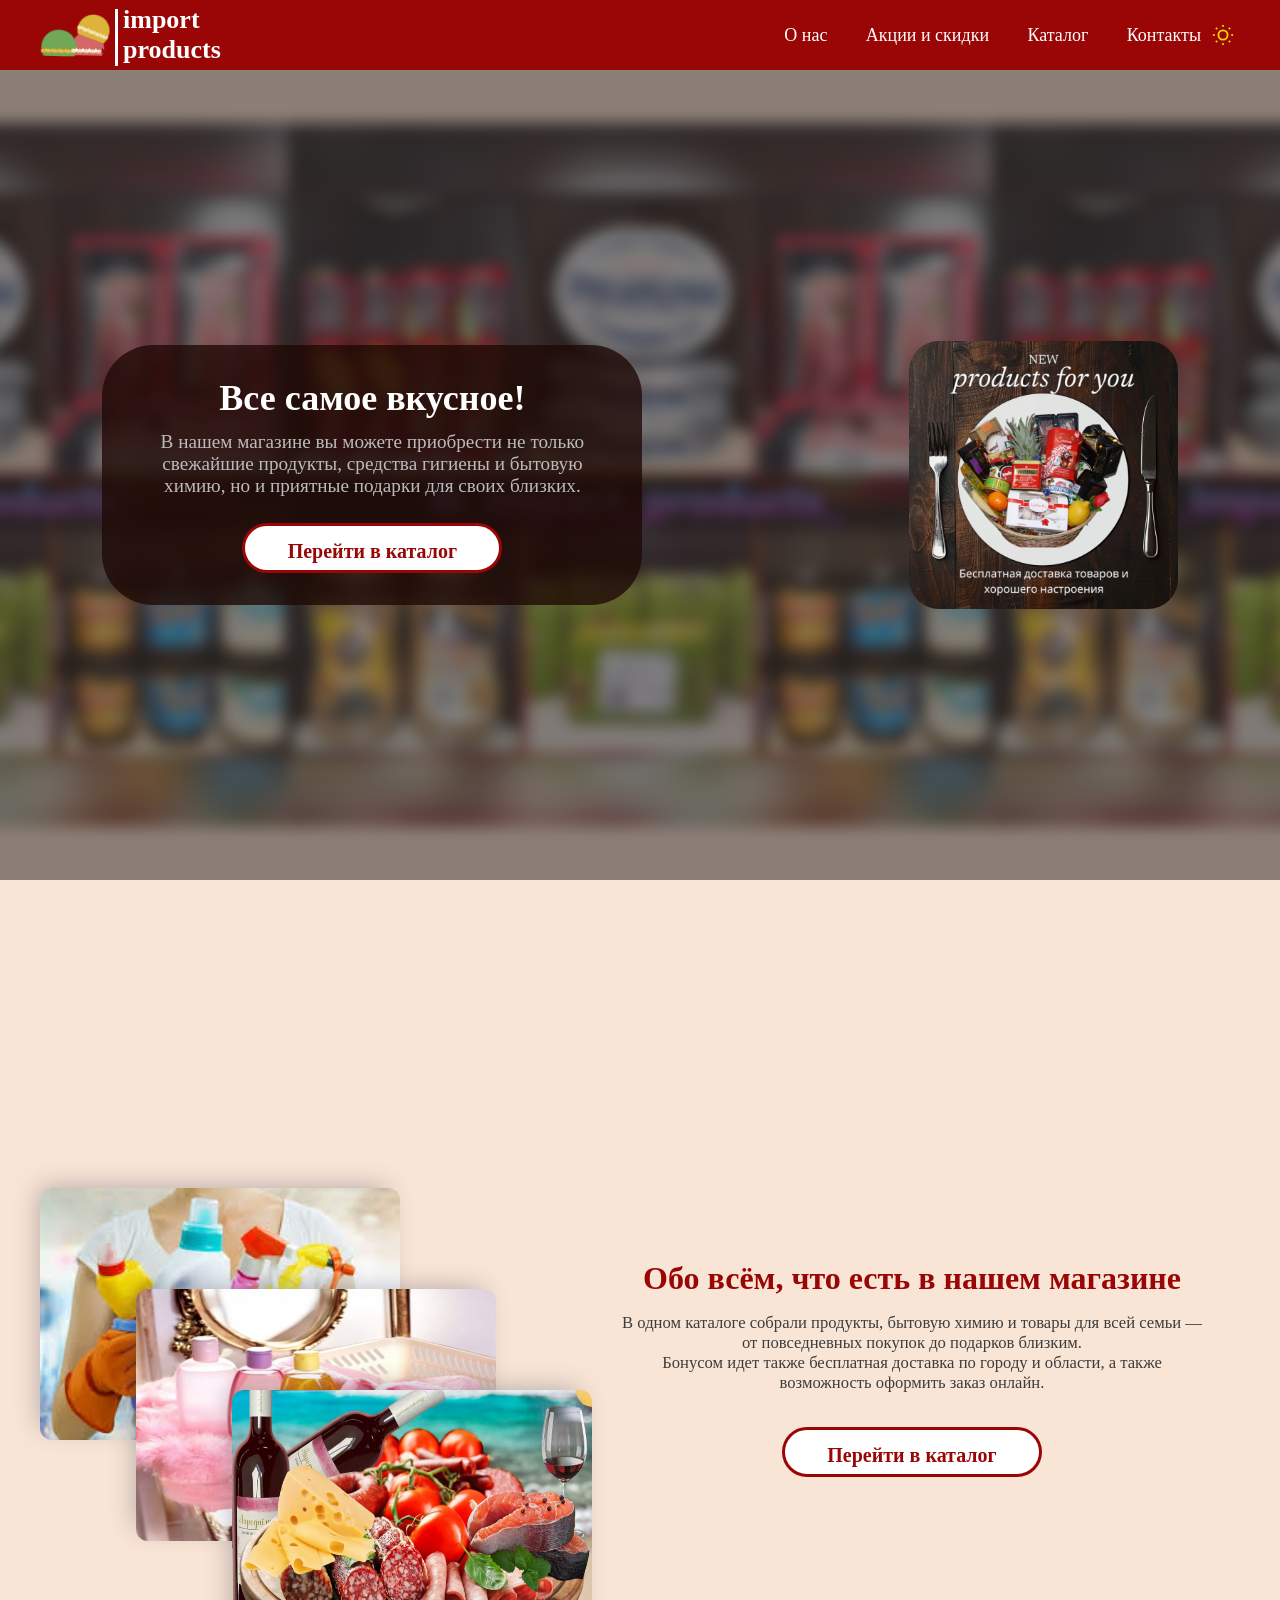
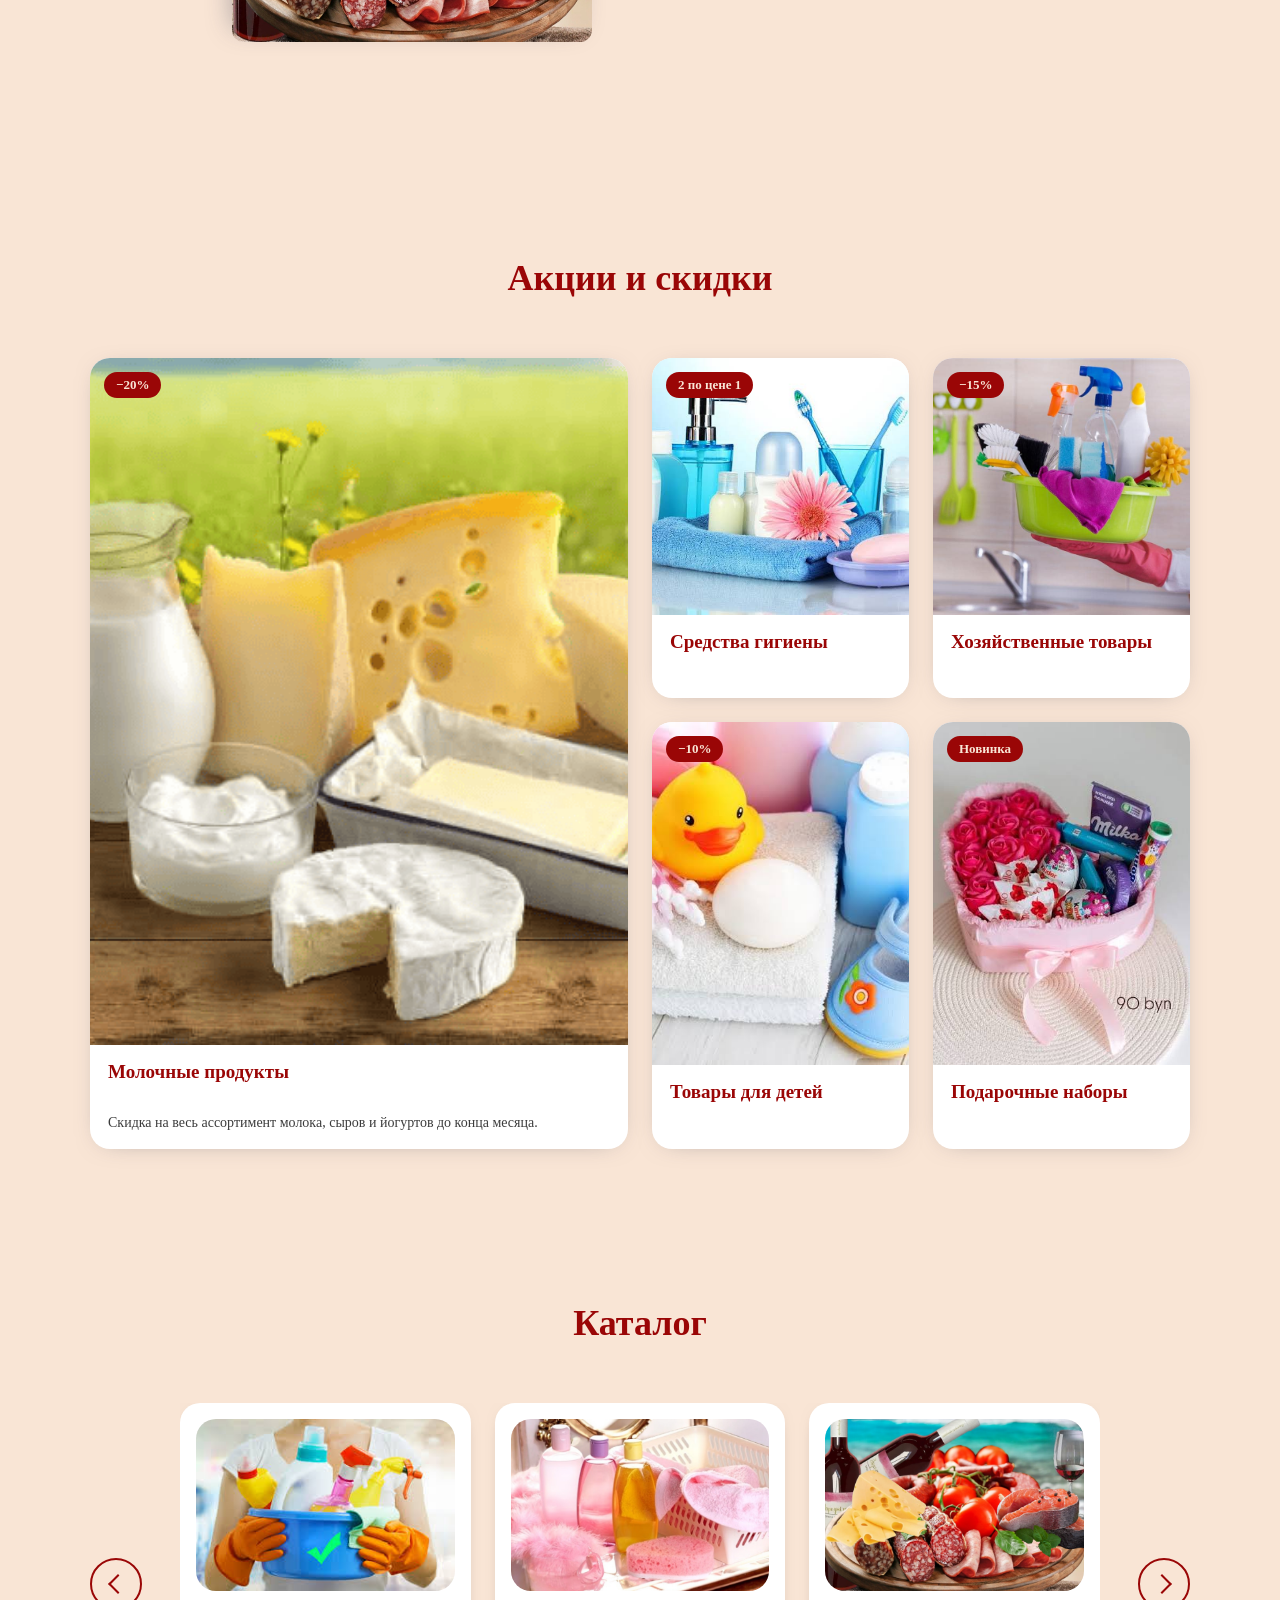
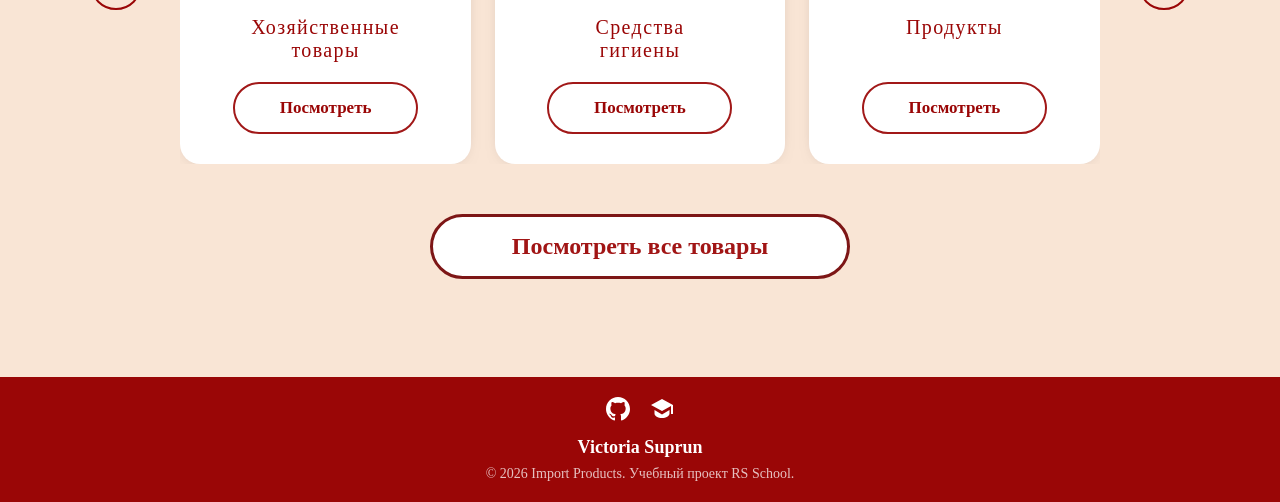
==== index.html @ 2f94b9f8 "feat: add footer section with responsive layout" ====
<!DOCTYPE html>
<html lang="ru">
<head>
    <meta charset="UTF-8">
    <meta name="viewport" content="width=device-width, initial-scale=1.0">
    <script>
        (function () {
            const savedTheme = localStorage.getItem('theme');
            if (savedTheme) {
                document.documentElement.setAttribute('data-theme', savedTheme);
            }
        })();
    </script>
    <link rel="icon" href="img/logo.png" type="image/png">
    <link rel="stylesheet" href="style.css">
    <title>Import_products</title>
</head>
<body>
    <header class="header">
        <a href="index.html" class="logo">
            <img src="img/logo.png" alt="Логотип Import Products" width="70">
            <div class="logo__line"></div>
            <h2>import <br> products</h2>
        </a>

        <div class="nav__container">
            <button class="burger" aria-label="Открыть меню" aria-expanded="false" aria-controls="nav">
                <span class="burger__line"></span>
                <span class="burger__line"></span>
                <span class="burger__line"></span>
            </button>

            <nav class="nav" id="nav">
                <ul>
                    <li><a href="#about">О нас</a></li>
                    <li><a href="#promo">Акции и скидки</a></li>
                    <li><a href="#friends">Каталог</a></li>
                    <li><a href="#contacts">Контакты</a></li>
                </ul>
            </nav>
            <button class="theme-toggle" id="theme-toggle" aria-label="Переключить тему">
                <svg class="theme-toggle__icon theme-toggle__icon--sun" width="22" height="22" viewBox="0 0 24 24" fill="none"
                    stroke="currentColor" stroke-width="2">
                    <circle cx="12" cy="12" r="5" />
                    <line x1="12" y1="1" x2="12" y2="3" />
                    <line x1="12" y1="21" x2="12" y2="23" />
                    <line x1="4.22" y1="4.22" x2="5.64" y2="5.64" />
                    <line x1="18.36" y1="18.36" x2="19.78" y2="19.78" />
                    <line x1="1" y1="12" x2="3" y2="12" />
                    <line x1="21" y1="12" x2="23" y2="12" />
                    <line x1="4.22" y1="19.78" x2="5.64" y2="18.36" />
                    <line x1="18.36" y1="5.64" x2="19.78" y2="4.22" />
                </svg>
                <svg class="theme-toggle__icon theme-toggle__icon--moon" width="22" height="22" viewBox="0 0 24 24" fill="none"
                    stroke="currentColor" stroke-width="2">
                    <path d="M21 12.79A9 9 0 1 1 11.21 3 7 7 0 0 0 21 12.79z" />
                </svg>
            </button>
        </div>
    </header>
    <main>
        <section class="hero">
            <div class="hero__media">
            </div>
            <div class="hero__overlay">
                <div class="hero__card">
                    <h1 class="hero__title">Все самое вкусное!</h1>
                    <p class="hero__text">
                        В нашем магазине вы можете приобрести не только свежайшие продукты,
                        средства гигиены и бытовую химию, но и приятные подарки для своих близких.
                    </p>
                    <a href="#friends" class="button hero__button button_border">Перейти в каталог</a>
                </div>
                <img class="hero__promo" src="img/plate.png" alt="Праздничный набор продуктов">
            </div>
        </section>
        <section class="about" id="about">
            <div class="about__gallery">
                <img class="about__img about__img--1" src="img/chemistry.jpeg" alt="Средства для уборки дома">
                <img class="about__img about__img--2" src="img/hygiene.jpg" alt="Средства гигиены">
                <img class="about__img about__img--3" src="img/products.jpg" alt="Продукты и напитки">
            </div>
            <div class="about__content">
                <h2 class="about__title">Обо всём, что есть в нашем магазине</h2>
                <p class="about__text">
                    В одном каталоге собрали продукты, бытовую химию и товары для всей семьи — <br>
                    от повседневных покупок до подарков близким. <br> Бонусом идет также бесплатная доставка по городу и области, а также <br> возможность оформить заказ онлайн.
                </p>
                <a href="#friends" class="button hero__button button_border">Перейти в каталог</a>
            </div>
        </section>
        <section class="promo" id="promo">
            <h2 class="promo__title">Акции и скидки</h2>

            <ul class="promo__grid">
                <li class="promo__card promo__card--large">
                    <span class="promo__badge">−20%</span>
                    <img class="promo__img promo__img--dairy" src="img/promo-dairy.png" alt="Скидка на молочные продукты">
                    <div class="promo__body">
                        <h3 class="promo__card-title">Молочные продукты</h3>
                        <p class="promo__card-text">Скидка на весь ассортимент молока, сыров и йогуртов до конца месяца.</p>
                    </div>
                </li>

                <li class="promo__card promo__card--medium">
                    <span class="promo__badge">2 по цене 1</span>
                    <img class="promo__img promo__img--hygiene" src="img/promo-hygiene.png" alt="Акция на средства гигиены">
                    <div class="promo__body">
                        <h3 class="promo__card-title">Средства гигиены</h3>
                    </div>
                </li>

                <li class="promo__card promo__card--medium">
                    <span class="promo__badge">−15%</span>
                    <img class="promo__img promo__img--household" src="img/promo-household.jpg" alt="Скидка на хозтовары">
                    <div class="promo__body">
                        <h3 class="promo__card-title">Хозяйственные товары</h3>
                    </div>
                </li>

                <li class="promo__card promo__card--small">
                    <span class="promo__badge">−10%</span>
                    <img class="promo__img promo__img--kids" src="img/promo-kids.png" alt="Скидка на детские товары">
                    <div class="promo__body">
                        <h3 class="promo__card-title">Товары для детей</h3>
                    </div>
                </li>

                <li class="promo__card promo__card--small">
                    <span class="promo__badge">Новинка</span>
                    <img class="promo__img promo__img--gifts" src="img/promo-gifts.png" alt="Подарочные наборы">
                    <div class="promo__body">
                        <h3 class="promo__card-title">Подарочные наборы</h3>
                    </div>
                </li>
            </ul>
        </section>
        <section class="catalog" id="friends">
            <h2 class="catalog__title">Каталог</h2>
            <div class="catalog__container">
                <button class="catalog__arrow catalog__arrow--left" aria-label="Предыдущая категория"></button>
                <div class="catalog__viewport">
                    <ul class="catalog__track">
                        <li class="catalog__card">
                            <a href="./catalog/catalog.html?category=household" class="catalog__card-link">
                                <img class="catalog__card-img" src="img/chemistry.jpeg" alt="Хозяйственные товары" width="240" height="160">
                                <h3 class="catalog__card-title">Хозяйственные <br> товары</h3>
                                <span class="button catalog__card-btn">Посмотреть</span>
                            </a>
                        </li>
                        <li class="catalog__card">
                            <a href="./catalog/catalog.html?category=hygiene" class="catalog__card-link">
                                <img class="catalog__card-img" src="img/hygiene.jpg" alt="Средства гигиены" width="240" height="160">
                                <h3 class="catalog__card-title">Средства <br> гигиены</h3>
                                <span class="button catalog__card-btn">Посмотреть</span>
                            </a>
                        </li>
                        <li class="catalog__card">
                            <a href="./catalog/catalog.html?category=products" class="catalog__card-link">
                                <img class="catalog__card-img" src="img/products.jpg" alt="Продукты" width="240" height="160">
                                <h3 class="catalog__card-title">Продукты</h3>
                                <span class="button catalog__card-btn">Посмотреть</span>
                            </a>
                        </li>
                    </ul>
                </div>
                <button class="catalog__arrow catalog__arrow--right" aria-label="Следующая категория"></button>
            </div>

            <a href="./catalog/catalog.html" class="button catalog__more-btn">Посмотреть все товары</a>
        </section>
    </main>
    <footer class="footer" id="contacts">
        <div class="footer__social">
            <a href="https://github.com/VIKTORIYA-S" class="footer__icon-link" aria-label="GitHub" target="_blank"
                rel="noopener noreferrer">
                <svg width="24" height="24" viewBox="0 0 24 24" fill="currentColor">
                    <path
                        d="M12 0C5.37 0 0 5.37 0 12c0 5.31 3.435 9.795 8.205 11.385.6.105.825-.255.825-.57 0-.285-.015-1.23-.015-2.235-3.015.555-3.795-.735-4.035-1.41-.135-.345-.72-1.41-1.23-1.695-.42-.225-1.02-.78-.015-.795.945-.015 1.62.87 1.845 1.23 1.08 1.815 2.805 1.305 3.495.99.105-.78.42-1.305.765-1.605-2.67-.3-5.46-1.335-5.46-5.925 0-1.305.465-2.385 1.23-3.225-.12-.3-.54-1.53.12-3.18 0 0 1.005-.315 3.3 1.23.96-.27 1.98-.405 3-.405s2.04.135 3 .405c2.295-1.56 3.3-1.23 3.3-1.23.66 1.65.24 2.88.12 3.18.765.84 1.23 1.905 1.23 3.225 0 4.605-2.805 5.625-5.475 5.925.435.375.81 1.095.81 2.22 0 1.605-.015 2.895-.015 3.3 0 .315.225.69.825.57C20.565 21.795 24 17.295 24 12c0-6.63-5.37-12-12-12z" />
                </svg>
            </a>

            <a href="https://rs.school/" class="footer__icon-link" aria-label="RS School" target="_blank"
                rel="noopener noreferrer">
                <svg width="24" height="24" viewBox="0 0 24 24" fill="currentColor">
                    <path
                        d="M12 2L1 8l11 6 9-4.91V17h2V8L12 2zm0 15.5L4.5 13v3.5c0 2.5 3.36 4.5 7.5 4.5s7.5-2 7.5-4.5V13L12 17.5z" />
                </svg>
            </a>
        </div>

        <p class="footer__author">Victoria Suprun</p>

        <p class="footer__copy">© 2026 Import Products. Учебный проект RS School.</p>
    </footer>
    <script src="main.js"></script>
</body>
</html>
---- style.css ----
:root {
    
    --color-bg: #f9e5d5;
    --color-bg-secondary: #dfdede9d;
    --color-text: #292929;
    --color-text-muted: #3c3c3c;
    --color-accent: #9a0606;
    --color-card-bg: #ffffff;
    --color-white: #ffffff;
    --color-hover: #df3434;

    --color-header-bg: #9a0606;
    --color-on-header: #ffffff;
    --color-on-header-hover: #f4b906;
}

[data-theme="dark"] {
    --color-bg: #1a1a1a;
    --color-bg-secondary: #242424;
    --color-text: #e8e8e8;
    --color-text-muted: #bbbbbb;
    --color-accent: #e05c5c;
    --color-header-bg: rgba(15, 5, 3, 0.98);
    --color-card-bg: #2a2a2a;
    --color-white: #2a2a2a;
    --color-on-dark: #ffffff;
}

body {
    background-color: var(--color-bg);
    color: var(--color-text);
    transition: background-color 0.3s ease, color 0.3s ease;
}

html,
body {
    overflow-x: hidden;
}

* {
    box-sizing: border-box;
}

body {
    margin: 0 auto;
    font-family: 'Georgia', 'Times New Roman', serif;
}

html {
    scroll-behavior: smooth;
}

a {
    text-decoration: none;
}

/* HEADER */
.header {
    top: 0;
    left: 0;
    width: 100%;
    display: flex;
    justify-content: space-between;
    align-items: center;
    background-color:var(--color-header-bg);
    padding: 0 clamp(16px, 4vw, 40px);
    position: fixed;
    z-index: 10;
}

.logo {
    display: flex;
    flex-direction: row;
    flex-wrap: nowrap;
    flex-shrink: 0;
    gap: 5px;
    align-items: center;
    text-decoration: none;
    color: inherit;
}

.logo__line {
    width: 3px;
    height: 57px;
    margin: 0;
    margin-top: 4px;
    background-color: var(--color-on-header);
    flex-shrink: 0;
}

.logo h2 {
    font-size: 26px;
    color: var(--color-on-header);
    margin: 0;
}

.nav__container {
    display: flex;
    align-items: center;
}

.nav {
    margin-right: 5px;
}

.nav ul {
    list-style-type: none;
    display: flex;
    align-items: center;
    gap: clamp(16px, 3vw, 50px);
    margin: 0;
    padding: 0;
}

li a {
    font-size: 18px;
    color: var(--color-on-header);
    white-space: nowrap;
}

li a:hover {
    color: var(--color-on-header-hover);
    transition: 1s;
}

.theme-toggle {
    background: none;
    border: none;
    color: #f5d903;
    cursor: pointer;
    padding: 6px;
    display: flex;
    align-items: center;
    justify-content: center;
}

.theme-toggle__icon--moon {
    display: none;
}

[data-theme="dark"] .theme-toggle__icon--sun {
    display: none;
}

[data-theme="dark"] .theme-toggle__icon--moon {
    display: block;
}

/* BUTTON */
.button {
    display: inline-block;
    border-radius: 50px;
    margin-top: 10px;
    background-color: var(--color-white);
    color: var(--color-accent);
    font-size: 20px;
    padding: 5px;
    text-align: center;
    font-weight: 800;
    outline: none;
}

.hero__button {
    width: 260px;
    height: 50px;
    line-height: 40px;
}

.button_border {
    border: 3px solid var(--color-accent);
}

.button:hover {
    color: #ffffffcb;
    background-color: var(--color-accent);
    border: 3px solid var(--color-bg);
    transition: 1s;
    cursor: pointer;
}

/* BURGER */
.burger {
    display: none;
    flex-direction: column;
    justify-content: space-between;
    width: 28px;
    height: 20px;
    background: none;
    border: none;
    padding: 0;
    cursor: pointer;
    z-index: 20;
    margin-right: 10px;
}

.burger__line {
    display: block;
    width: 100%;
    height: 2px;
    background-color: var(--color-on-header);
    border-radius: 2px;
    transition: transform 0.3s ease, opacity 0.3s ease;
}

.burger[aria-expanded="true"] .burger__line:nth-child(1) {
    transform: translateY(9px) rotate(45deg);
}

.burger[aria-expanded="true"] .burger__line:nth-child(2) {
    opacity: 0;
}

.burger[aria-expanded="true"] .burger__line:nth-child(3) {
    transform: translateY(-9px) rotate(-45deg);
}

@media (max-width: 700px) {
    .burger {
        display: flex;
    }

    .nav {
        position: fixed;
        inset: 0 0 0 auto;
        width: min(75%, 320px);
        height: 100vh;
        background-color: rgba(30, 8, 4, 0.97);
        transform: translateX(100%);
        transition: transform 0.3s ease;
        z-index: 15;
    }

    .nav.nav--open {
        transform: translateX(0);
    }

    .nav ul {
        flex-direction: column;
        align-items: center;
        gap: 28px;
        padding: 100px 32px 0;
        margin: 0;
    }

    li a {
        font-size: 20px;
    }
}

/* HERO */
.hero {
    position: relative;
    width: 100%;
    height: 90vh;
    aspect-ratio: 16 / 6;
    min-height: 320px;
    overflow: hidden;
    padding: 0 clamp(16px, 4vw, 60px);
    margin-top: 70px;
}

.hero__media {
    position: absolute;
    inset: 0;
    background-image: url('img/background.jpg');
    background-repeat: repeat-x;
    background-position: center;
    filter: blur(7px);
    transform: scale(1.1);
}

.hero__media::after {
    content: '';
    position: absolute;
    inset: 0;
    background: rgba(52, 44, 43, 0.55);
}

.hero__overlay {
    position: relative;
    z-index: 1;
    height: 100%;
    display: flex;
    align-items: center;
    justify-content: space-between;
    gap: clamp(16px, 4vw, 64px);
    padding: clamp(16px, 4vw, 64px);
}

.hero__card {
    max-width: 540px;
    background-color: rgba(30, 8, 4, 0.78);
    border-radius: clamp(20px, 4vw, 60px);
    padding: clamp(16px, 3vw, 32px);
    text-align: center;
}

.hero__title {
    font-size: clamp(22px, 3vw, 36px);
    color: var(--color-on-header);
    margin: 0 0 12px;
}

.hero__text {
    font-size: clamp(14px, 1.5vw, 20px);
    color: #bbb;
    margin: 0 0 16px;
}

.hero__promo {
    display: none;
    max-width: 25%;
    height: auto;
    border-radius: 30px;
}

@media (min-width: 900px) {
    .hero__promo {
        display: block;
    }
}

@media (max-width: 600px) {
    .hero__overlay {
        justify-content: center;
    }

    .hero__card {
        max-width: 90%;
    }
}

/* ABOUT */
.about {
    min-height: 100vh;
}

.about {
    display: flex;
    flex-wrap: wrap;
    align-items: center;
    gap: clamp(24px, 5vw, 64px);
    padding: clamp(32px, 6vw, 96px) clamp(16px, 4vw, 40px);
    background-color: var(--color-bg);
    padding-bottom: 0;
}

.about__gallery {
    position: relative;
    flex: 1 1 320px;
    aspect-ratio: 4 / 3;
    max-width: 480px;
}

.about__img {
    position: absolute;
    width: 55%;
    height: 50%;
    border-radius: 12px;
    box-shadow: -7px -7px 26px -7px rgba(66, 68, 90, 0.4);
}

.about__img--1 {
    top: 0;
    left: 0;
    z-index: 1;
}

.about__img--2 {
    top: 28%;
    left: 20%;
    z-index: 2;
}

.about__img--3 {
    top: 56%;
    left: 40%;
    z-index: 3;
}

.about__content {
    flex: 1 1 320px;
    text-align: center;
}

.about__title {
    color: var(--color-accent);
    font-size: clamp(22px, 2.5vw, 32px);
    margin: 0 0 16px;
}

.about__text {
    font-size: clamp(14px, 1.3vw, 18px);
    color: var(--color-text-muted);
    margin: 0 0 24px;
}

@media (min-width: 736px) {
    .about__img {
        width: 75%;
        height: 70%;
    }
}

/* PROMO */
.promo {
    padding: clamp(32px, 6vw, 83px) clamp(16px, 4vw, 40px);
    text-align: center;
}

.promo__title {
    color: var(--color-accent);
    font-size: clamp(24px, 3vw, 36px);
    margin: 0 0 clamp(32px, 5vw, 59px);
}

.promo__grid {
    display: grid;
    grid-template-columns: repeat(4, 1fr);
    grid-template-rows: repeat(2, minmax(160px, auto));
    gap: clamp(12px, 2vw, 24px);
    list-style: none;
    margin: 0 auto;
    padding: 0;
    max-width: 1100px;
    text-align: left;

    grid-template-areas:
        "large  large  medium1 medium2"
        "large  large  small1  small2";
}

.promo__card--large {
    grid-area: large;
}

.promo__card--medium:nth-of-type(2) {
    grid-area: medium1;
}

.promo__card--medium:nth-of-type(3) {
    grid-area: medium2;
}

.promo__card--small:nth-of-type(4) {
    grid-area: small1;
}

.promo__card--small:nth-of-type(5) {
    grid-area: small2;
}

.promo__card {
    position: relative;
    display: flex;
    flex-direction: column;
    background-color: var(--color-card-bg);
    border-radius: 20px;
    box-shadow: 0 3px 26px -14px rgba(66, 68, 90, 0.6);
    overflow: hidden;
}

.promo__badge {
    position: absolute;
    top: 14px;
    left: 14px;
    z-index: 1;
    background-color: var(--color-accent);
    color: var(--color-bg);
    font-size: 13px;
    font-weight: 700;
    padding: 5px 12px;
    border-radius: 50px;
}

.promo__img {
    width: 100%;
    height: 100%;
    object-fit: cover;
    flex: 1;
    min-height: 0;
}

.promo__body {
    padding: 16px 18px;
}

.promo__card-title {
    font-size: clamp(15px, 1.6vw, 19px);
    color: var(--color-accent);
    line-height: 1.2;
    min-height: 2.4em;
    margin: 0 0 6px;
}

.promo__card-text {
    font-size: clamp(13px, 1.3vw, 14px);
    color: var(--color-text-muted);
    line-height: 1.4;
    margin: 0;
}

@media (max-width: 900px) {
    .promo__grid {
        grid-template-columns: repeat(2, 1fr);
        grid-template-rows: auto repeat(2, minmax(140px, auto));
        grid-template-areas:
            "large  large"
            "medium1 medium2"
            "small1  small2";
    }

    .promo__card--large .promo__img {
        aspect-ratio: 16 / 7;
    }
}

@media (max-width: 560px) {
    .promo__grid {
        grid-template-columns: 1fr;
        grid-template-areas:
            "large"
            "medium1"
            "medium2"
            "small1"
            "small2";
    }

    .promo__card .promo__img {
        aspect-ratio: 4 / 3;
    }
}

/* CATALOG */
.catalog {
    padding: clamp(32px, 6vw, 83px) clamp(16px, 4vw, 40px) clamp(48px, 8vw, 98px);
    text-align: center;
}

.catalog__title {
    color: var(--color-accent);
    font-size: clamp(24px, 3vw, 36px);
    margin: 0 0 clamp(32px, 5vw, 59px);
}

.catalog__container {
    display: flex;
    align-items: center;
    justify-content: center;
    gap: clamp(16px, 3vw, 53px);
    margin: 0 auto 40px;
    max-width: 1100px;
}

.catalog__card-link {
    display: flex;
    flex-direction: column;
    flex: 1;
    text-align: center;
    color: inherit;
}

.catalog__viewport {
    overflow: hidden;
    flex: 1;
}

.catalog__viewport::-webkit-scrollbar {
    display: none;
}

.catalog__track {
    display: flex;
    flex-wrap: nowrap;
    align-items: stretch;
    gap: 24px;
    list-style: none;
    margin: 0;
    padding: 0;
    transition: transform 0.4s ease;
}

.catalog__card {
    flex: 0 0 calc((100% - 2 * 24px) / 3);
    display: flex;
    flex-direction: column;
    background-color: var(--color-card-bg);
    border-radius: 20px;
    padding: 16px 16px 30px;
    box-shadow: 0 3px 20px -14px rgba(0, 0, 0, 0.6);
    padding-bottom: 30px;
    transition: box-shadow 0.5s;
}

@media (max-width: 900px) {
    .catalog__card {
        flex: 0 0 calc((100% - 24px) / 2);
        align-items: center;
    }
}

@media (max-width: 600px) {
    .catalog__card {
        flex: 0 0 100%;
    }

    .catalog__container {
        gap: 8px;
    }

    .catalog__arrow {
        width: 40px;
        height: 40px;
        flex-shrink: 0;
    }
}

.catalog__card:hover {
    cursor: pointer;
    box-shadow: 0px 3px 26px -11px rgb(66, 68, 90);
}

.catalog__card-img {
    width: 100%;
    height: auto;
    aspect-ratio: 3 / 2;
    object-fit: cover;
    border-radius: 20px;
}

.catalog__card-title {
    font-size: clamp(16px, 2vw, 20px);
    font-weight: 400;
    letter-spacing: 1.4px;
    margin: 25px 0 20px;
    color: var(--color-accent);
    flex: 1;
}

.catalog__card-btn {
    display: inline-block;
    width: 185px;
    max-width: 100%;
    padding: 14px 5px;
    border-radius: 100px;
    border: 2px solid #a11818;
    font-size: 17px;
    margin: 0 auto;
}

.catalog__card-link:hover .catalog__card-btn {
    background-color: #a11515;
    color: var(--color-bg);
}

.catalog__arrow {
    flex-shrink: 0;
    width: 52px;
    height: 52px;
    border-radius: 100px;
    border: 2px solid var(--color-accent);
    background: none;
    cursor: pointer;
    position: relative;
}

.catalog__arrow:hover {
    background-color: rgba(163, 21, 21, 0.877);
    transition: 0.5s;
}

.catalog__arrow--left::before {
    content: '';
    position: absolute;
    top: 50%;
    left: 55%;
    width: 12px;
    height: 12px;
    border-left: 2px solid var(--color-accent);
    border-bottom: 2px solid var(--color-accent);
    transform: translate(-50%, -50%) rotate(45deg);
}

.catalog__arrow--right::before {
    content: '';
    position: absolute;
    top: 50%;
    left: 45%;
    width: 12px;
    height: 12px;
    border-right: 2px solid var(--color-accent);
    border-top: 2px solid var(--color-accent);
    transform: translate(-50%, -50%) rotate(45deg);
}

.catalog__arrow--left:hover::before,
.catalog__arrow--right:hover::before {
    border-color: var(--color-white);
}


.catalog__more-btn {
    display: inline-block;
    width: min(420px, 100%);
    padding: 16px 20px;
    border-radius: 100px;
    background-color: var(--color-white);
    color: #a11515;
    border: 3px solid rgb(125, 22, 22);
    font-size: clamp(16px, 2vw, 24px);
    font-weight: 800;
}

/* FOOTER */
.footer {
    background-color: var(--color-header-bg);
    color: var(--color-on-header);
    padding: 20px;
    text-align: center;
}

.footer__social {
    display: flex;
    justify-content: center;
    gap: 20px;
    margin-bottom: 16px;
}

.footer__icon-link {
    color: var(--color-on-header);
    display: flex;
    align-items: center;
    justify-content: center;
    transition: color 0.3s;
}

.footer__icon-link:hover {
    color: var(--color-on-header-hover);
}

.footer__author {
    font-size: clamp(15px, 1.6vw, 18px);
    font-weight: 700;
    margin: 0 0 8px;
}

.footer__copy {
    font-size: clamp(12px, 1.3vw, 14px);
    color: var(--color-on-header);
    opacity: 0.75;
    margin: 0;
}
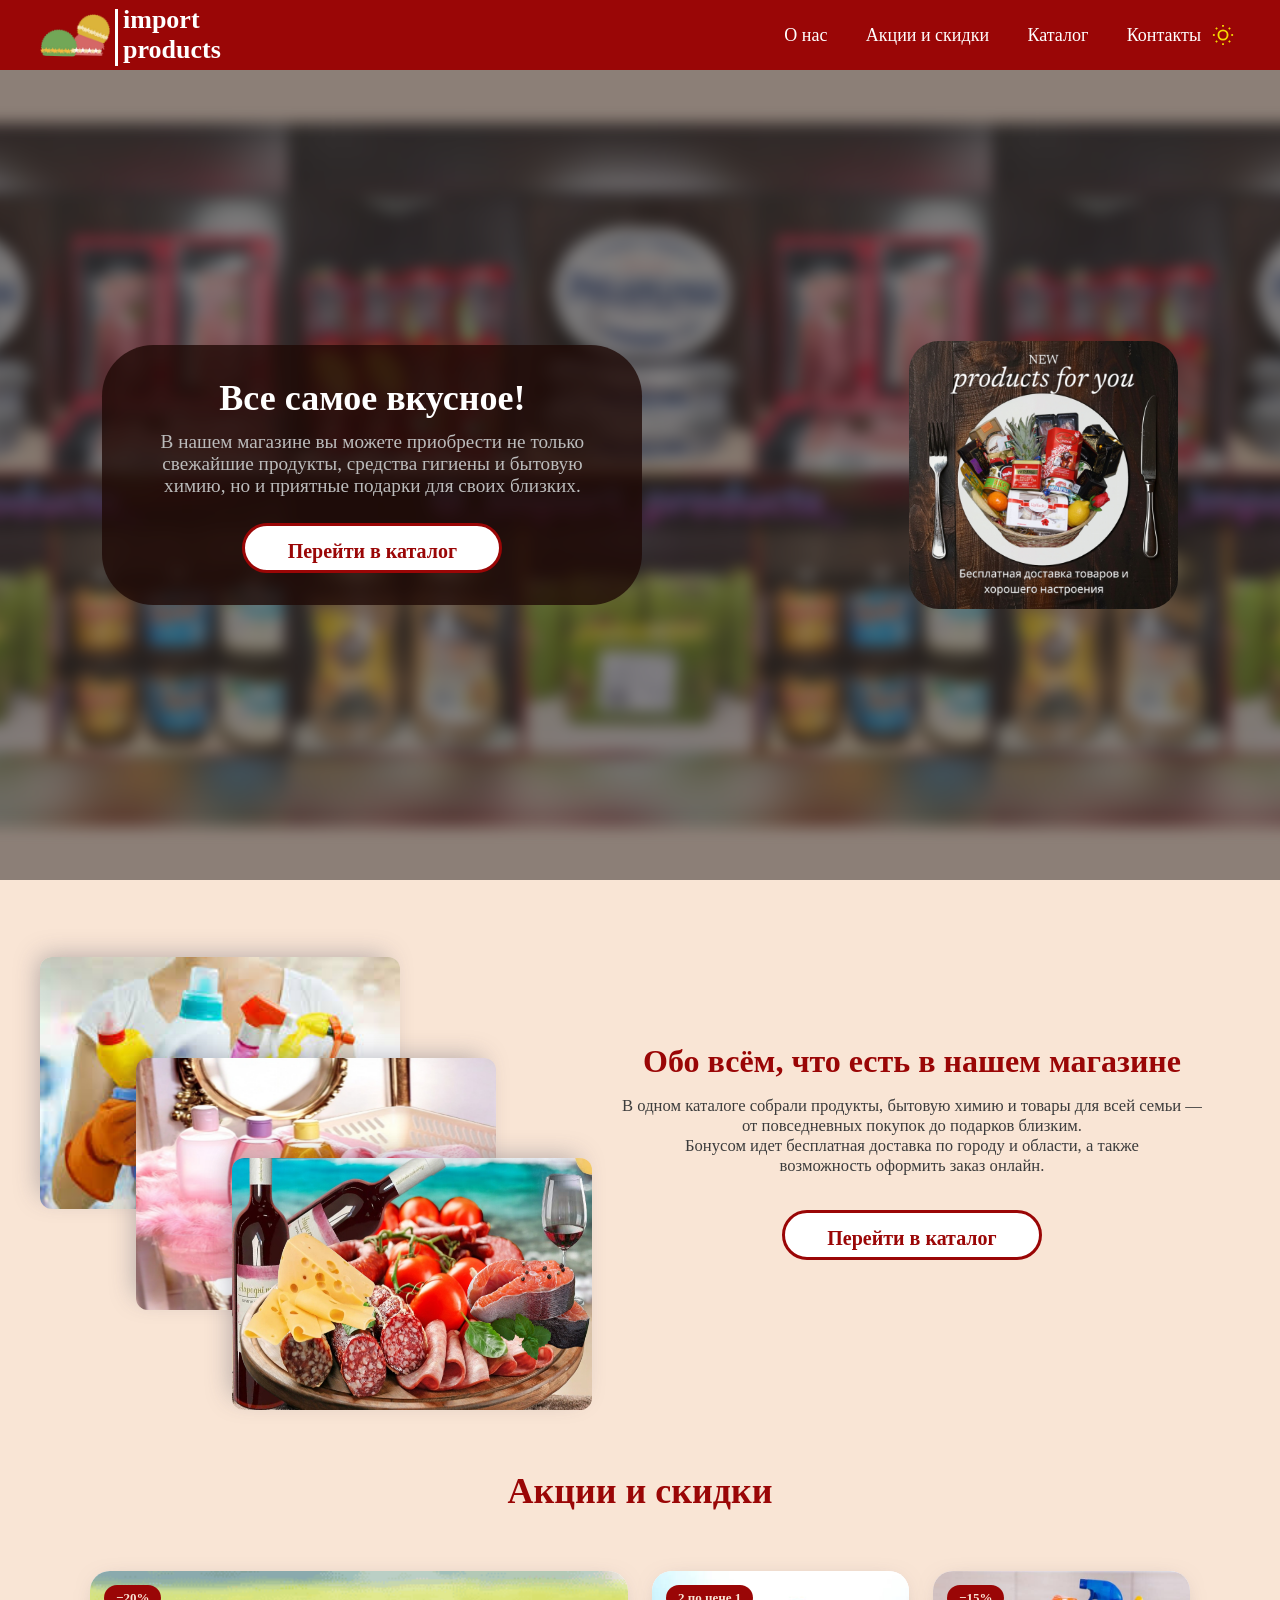
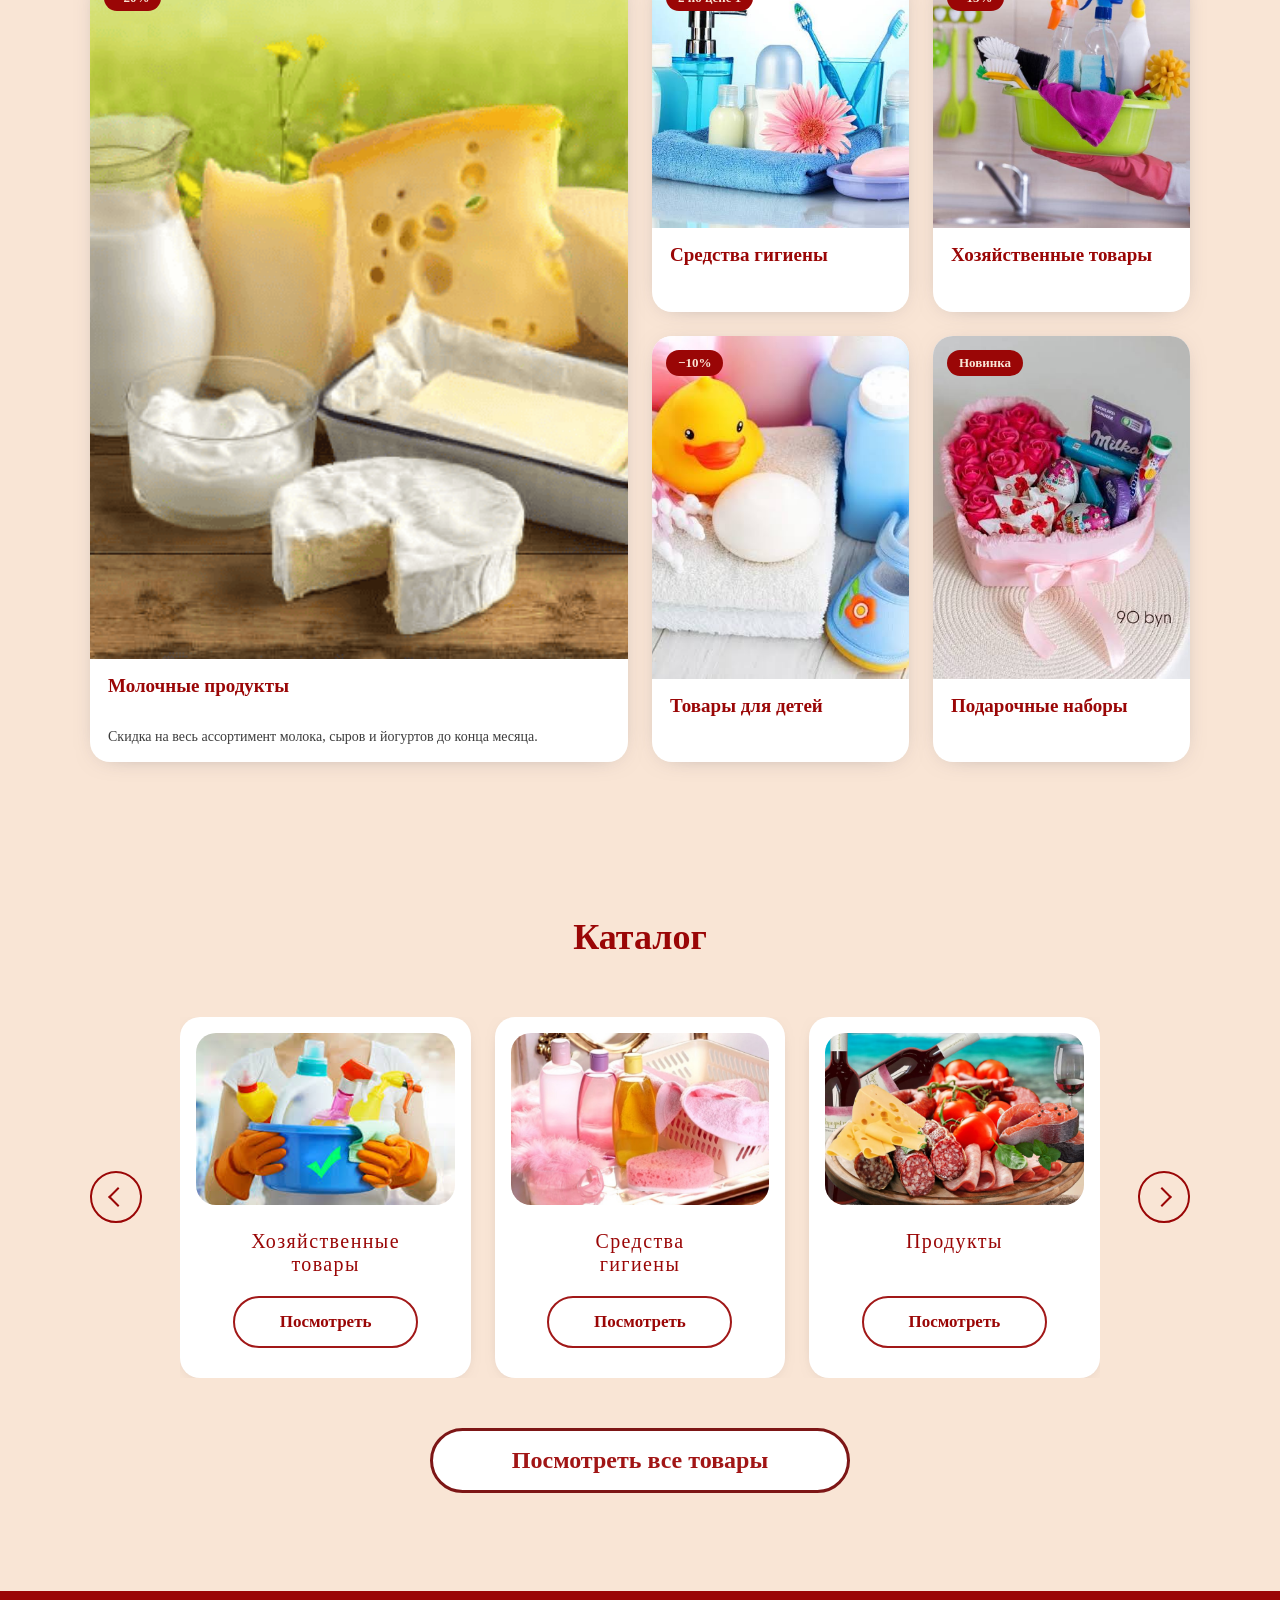
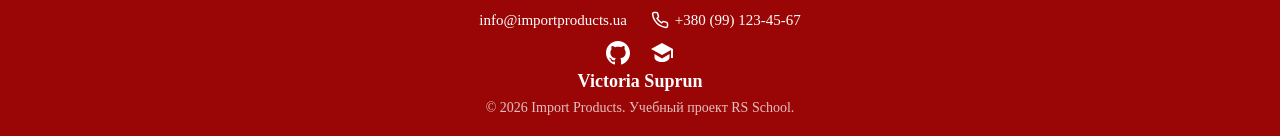
==== commit cbdf8556: "fix: burger menu breakpoint changed to 768px" ====
--- a/index.html
+++ b/index.html
@@ -75,18 +75,21 @@
             </div>
         </section>
         <section class="about" id="about">
-            <div class="about__gallery">
-                <img class="about__img about__img--1" src="img/chemistry.jpeg" alt="Средства для уборки дома">
-                <img class="about__img about__img--2" src="img/hygiene.jpg" alt="Средства гигиены">
-                <img class="about__img about__img--3" src="img/products.jpg" alt="Продукты и напитки">
-            </div>
-            <div class="about__content">
-                <h2 class="about__title">Обо всём, что есть в нашем магазине</h2>
-                <p class="about__text">
-                    В одном каталоге собрали продукты, бытовую химию и товары для всей семьи — <br>
-                    от повседневных покупок до подарков близким. <br> Бонусом идет также бесплатная доставка по городу и области, а также <br> возможность оформить заказ онлайн.
-                </p>
-                <a href="#friends" class="button hero__button button_border">Перейти в каталог</a>
+            <div class="about__inner">
+                <div class="about__gallery">
+                    <img class="about__img about__img--1" src="img/chemistry.jpeg" alt="Средства для уборки дома">
+                    <img class="about__img about__img--2" src="img/hygiene.jpg" alt="Средства гигиены">
+                    <img class="about__img about__img--3" src="img/products.jpg" alt="Продукты и напитки">
+                </div>
+                <div class="about__content">
+                    <h2 class="about__title">Обо всём, что есть в нашем магазине</h2>
+                    <p class="about__text">
+                        В одном каталоге собрали продукты, бытовую химию и товары для всей семьи — <br>
+                        от повседневных покупок до подарков близким. <br> Бонусом идет бесплатная доставка по городу и области, а
+                        также <br> возможность оформить заказ онлайн.
+                    </p>
+                    <a href="#friends" class="button hero__button button_border">Перейти в каталог</a>
+                </div>
             </div>
         </section>
         <section class="promo" id="promo">
@@ -171,28 +174,51 @@
         </section>
     </main>
     <footer class="footer" id="contacts">
-        <div class="footer__social">
-            <a href="https://github.com/VIKTORIYA-S" class="footer__icon-link" aria-label="GitHub" target="_blank"
-                rel="noopener noreferrer">
-                <svg width="24" height="24" viewBox="0 0 24 24" fill="currentColor">
-                    <path
-                        d="M12 0C5.37 0 0 5.37 0 12c0 5.31 3.435 9.795 8.205 11.385.6.105.825-.255.825-.57 0-.285-.015-1.23-.015-2.235-3.015.555-3.795-.735-4.035-1.41-.135-.345-.72-1.41-1.23-1.695-.42-.225-1.02-.78-.015-.795.945-.015 1.62.87 1.845 1.23 1.08 1.815 2.805 1.305 3.495.99.105-.78.42-1.305.765-1.605-2.67-.3-5.46-1.335-5.46-5.925 0-1.305.465-2.385 1.23-3.225-.12-.3-.54-1.53.12-3.18 0 0 1.005-.315 3.3 1.23.96-.27 1.98-.405 3-.405s2.04.135 3 .405c2.295-1.56 3.3-1.23 3.3-1.23.66 1.65.24 2.88.12 3.18.765.84 1.23 1.905 1.23 3.225 0 4.605-2.805 5.625-5.475 5.925.435.375.81 1.095.81 2.22 0 1.605-.015 2.895-.015 3.3 0 .315.225.69.825.57C20.565 21.795 24 17.295 24 12c0-6.63-5.37-12-12-12z" />
-                </svg>
-            </a>
-
-            <a href="https://rs.school/" class="footer__icon-link" aria-label="RS School" target="_blank"
-                rel="noopener noreferrer">
-                <svg width="24" height="24" viewBox="0 0 24 24" fill="currentColor">
-                    <path
-                        d="M12 2L1 8l11 6 9-4.91V17h2V8L12 2zm0 15.5L4.5 13v3.5c0 2.5 3.36 4.5 7.5 4.5s7.5-2 7.5-4.5V13L12 17.5z" />
-                </svg>
-            </a>
+        <div class="footer__inner">
+            <ul class="footer__contacts">
+                <li>
+                    <a href="https://mail.google.com/mail/?view=cm&fs=1&to=info@importproducts.ru" target="_blank" rel="noopener noreferrer"
+                        class="footer__contact-link">
+                        info@importproducts.ua
+                    </a>
+                </li>
+                <li>
+                    <a href="tel:+380991234567" class="footer__contact-link">
+                        <svg width="18" height="18" viewBox="0 0 24 24" fill="none" stroke="currentColor" stroke-width="2">
+                            <path
+                                d="M22 16.92v3a2 2 0 0 1-2.18 2 19.79 19.79 0 0 1-8.63-3.07 19.5 19.5 0 0 1-6-6 19.79 19.79 0 0 1-3.07-8.67A2 2 0 0 1 4.11 2h3a2 2 0 0 1 2 1.72c.127.96.362 1.903.7 2.81a2 2 0 0 1-.45 2.11L8.09 9.91a16 16 0 0 0 6 6l1.27-1.27a2 2 0 0 1 2.11-.45c.907.338 1.85.573 2.81.7A2 2 0 0 1 22 16.92z" />
+                        </svg>
+                        +380 (99) 123-45-67
+                    </a>
+                </li>
+            </ul>
+
+            <div class="footer__social">
+                <div class="footer__social">
+                    <a href="https://github.com/VIKTORIYA-S" class="footer__icon-link" aria-label="GitHub" target="_blank"
+                        rel="noopener noreferrer">
+                        <svg width="24" height="24" viewBox="0 0 24 24" fill="currentColor">
+                            <path
+                                d="M12 0C5.37 0 0 5.37 0 12c0 5.31 3.435 9.795 8.205 11.385.6.105.825-.255.825-.57 0-.285-.015-1.23-.015-2.235-3.015.555-3.795-.735-4.035-1.41-.135-.345-.72-1.41-1.23-1.695-.42-.225-1.02-.78-.015-.795.945-.015 1.62.87 1.845 1.23 1.08 1.815 2.805 1.305 3.495.99.105-.78.42-1.305.765-1.605-2.67-.3-5.46-1.335-5.46-5.925 0-1.305.465-2.385 1.23-3.225-.12-.3-.54-1.53.12-3.18 0 0 1.005-.315 3.3 1.23.96-.27 1.98-.405 3-.405s2.04.135 3 .405c2.295-1.56 3.3-1.23 3.3-1.23.66 1.65.24 2.88.12 3.18.765.84 1.23 1.905 1.23 3.225 0 4.605-2.805 5.625-5.475 5.925.435.375.81 1.095.81 2.22 0 1.605-.015 2.895-.015 3.3 0 .315.225.69.825.57C20.565 21.795 24 17.295 24 12c0-6.63-5.37-12-12-12z" />
+                        </svg>
+                    </a>
+
+                    <a href="https://rs.school/" class="footer__icon-link" aria-label="RS School" target="_blank"
+                        rel="noopener noreferrer">
+                        <svg width="24" height="24" viewBox="0 0 24 24" fill="currentColor">
+                            <path
+                                d="M12 2L1 8l11 6 9-4.91V17h2V8L12 2zm0 15.5L4.5 13v3.5c0 2.5 3.36 4.5 7.5 4.5s7.5-2 7.5-4.5V13L12 17.5z" />
+                        </svg>
+                    </a>
+                </div>
+
+            </div>
+
+            <p class="footer__author">Victoria Suprun</p>
+            <p class="footer__copy">© 2026 Import Products. Учебный проект RS School.</p>
         </div>
-
-        <p class="footer__author">Victoria Suprun</p>
-
-        <p class="footer__copy">© 2026 Import Products. Учебный проект RS School.</p>
     </footer>
+
     <script src="main.js"></script>
 </body>
 </html>
--- a/style.css
+++ b/style.css
@@ -48,6 +48,13 @@
 
 html {
     scroll-behavior: smooth;
+}
+
+#about,
+#promo,
+#friends,
+#contacts {
+    scroll-margin-top: 70px;
 }
 
 a {
@@ -214,7 +221,7 @@
     transform: translateY(-9px) rotate(-45deg);
 }
 
-@media (max-width: 700px) {
+@media (max-width: 768px) {
     .burger {
         display: flex;
     }
@@ -331,11 +338,7 @@
 }
 
 /* ABOUT */
-.about {
-    min-height: 100vh;
-}
-
-.about {
+/* .about {
     display: flex;
     flex-wrap: wrap;
     align-items: center;
@@ -343,7 +346,27 @@
     padding: clamp(32px, 6vw, 96px) clamp(16px, 4vw, 40px);
     background-color: var(--color-bg);
     padding-bottom: 0;
-}
+    min-height: 100vh;
+} */
+
+ .about {
+     padding: clamp(32px, 6vw, 96px) clamp(16px, 4vw, 40px);
+     /* background-color: var(--color-bg-secondary); */
+     /* padding-bottom: 0; */
+     /* min-height: 100vh; */
+ }
+
+ .about__inner {
+     display: flex;
+     flex-wrap: wrap;
+     align-items: center;
+     gap: clamp(24px, 5vw, 64px);
+     max-width: 1440px;
+     margin: 0 auto;
+
+    /* padding-top: 5%;
+    padding-left: 3%; */
+ }
 
 .about__gallery {
     position: relative;
@@ -386,7 +409,7 @@
 .about__title {
     color: var(--color-accent);
     font-size: clamp(22px, 2.5vw, 32px);
-    margin: 0 0 16px;
+    margin: 30px 0 16px;
 }
 
 .about__text {
@@ -719,11 +742,16 @@
     text-align: center;
 }
 
+.footer__inner {
+    max-width: 1440px;
+    margin: 0 auto;
+}
+
 .footer__social {
     display: flex;
     justify-content: center;
     gap: 20px;
-    margin-bottom: 16px;
+    margin-bottom: 3px;
 }
 
 .footer__icon-link {
@@ -751,5 +779,25 @@
     margin: 0;
 }
 
-
-
+.footer__contacts {
+    display: flex;
+    justify-content: center;
+    gap: 24px;
+    list-style: none;
+    margin: 0 0 8px;
+    padding: 0;
+    flex-wrap: wrap;
+}
+
+.footer__contact-link {
+    display: inline-flex;
+    align-items: center;
+    gap: 6px;
+    color: var(--color-on-header);
+    font-size: clamp(13px, 1.4vw, 15px);
+}
+
+.footer__contact-link:hover {
+    color: var(--color-on-header-hover);
+}
+
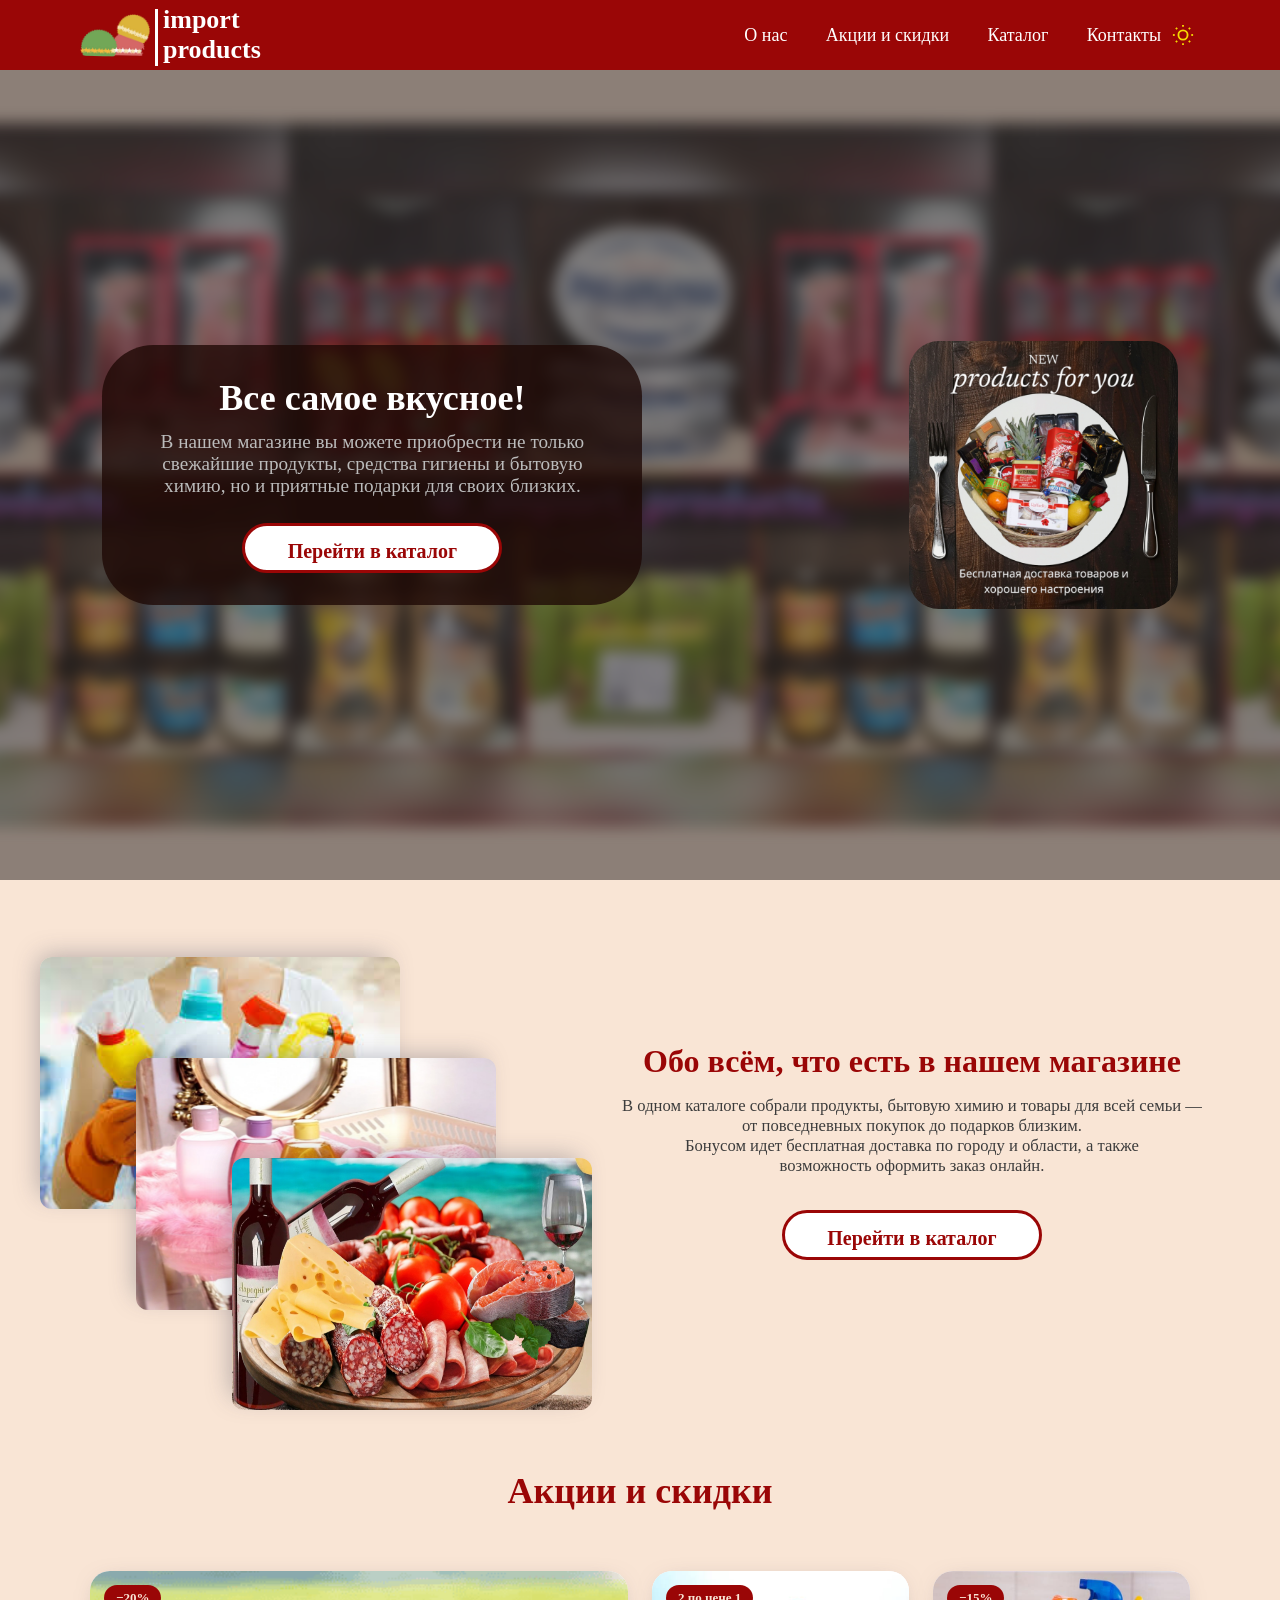
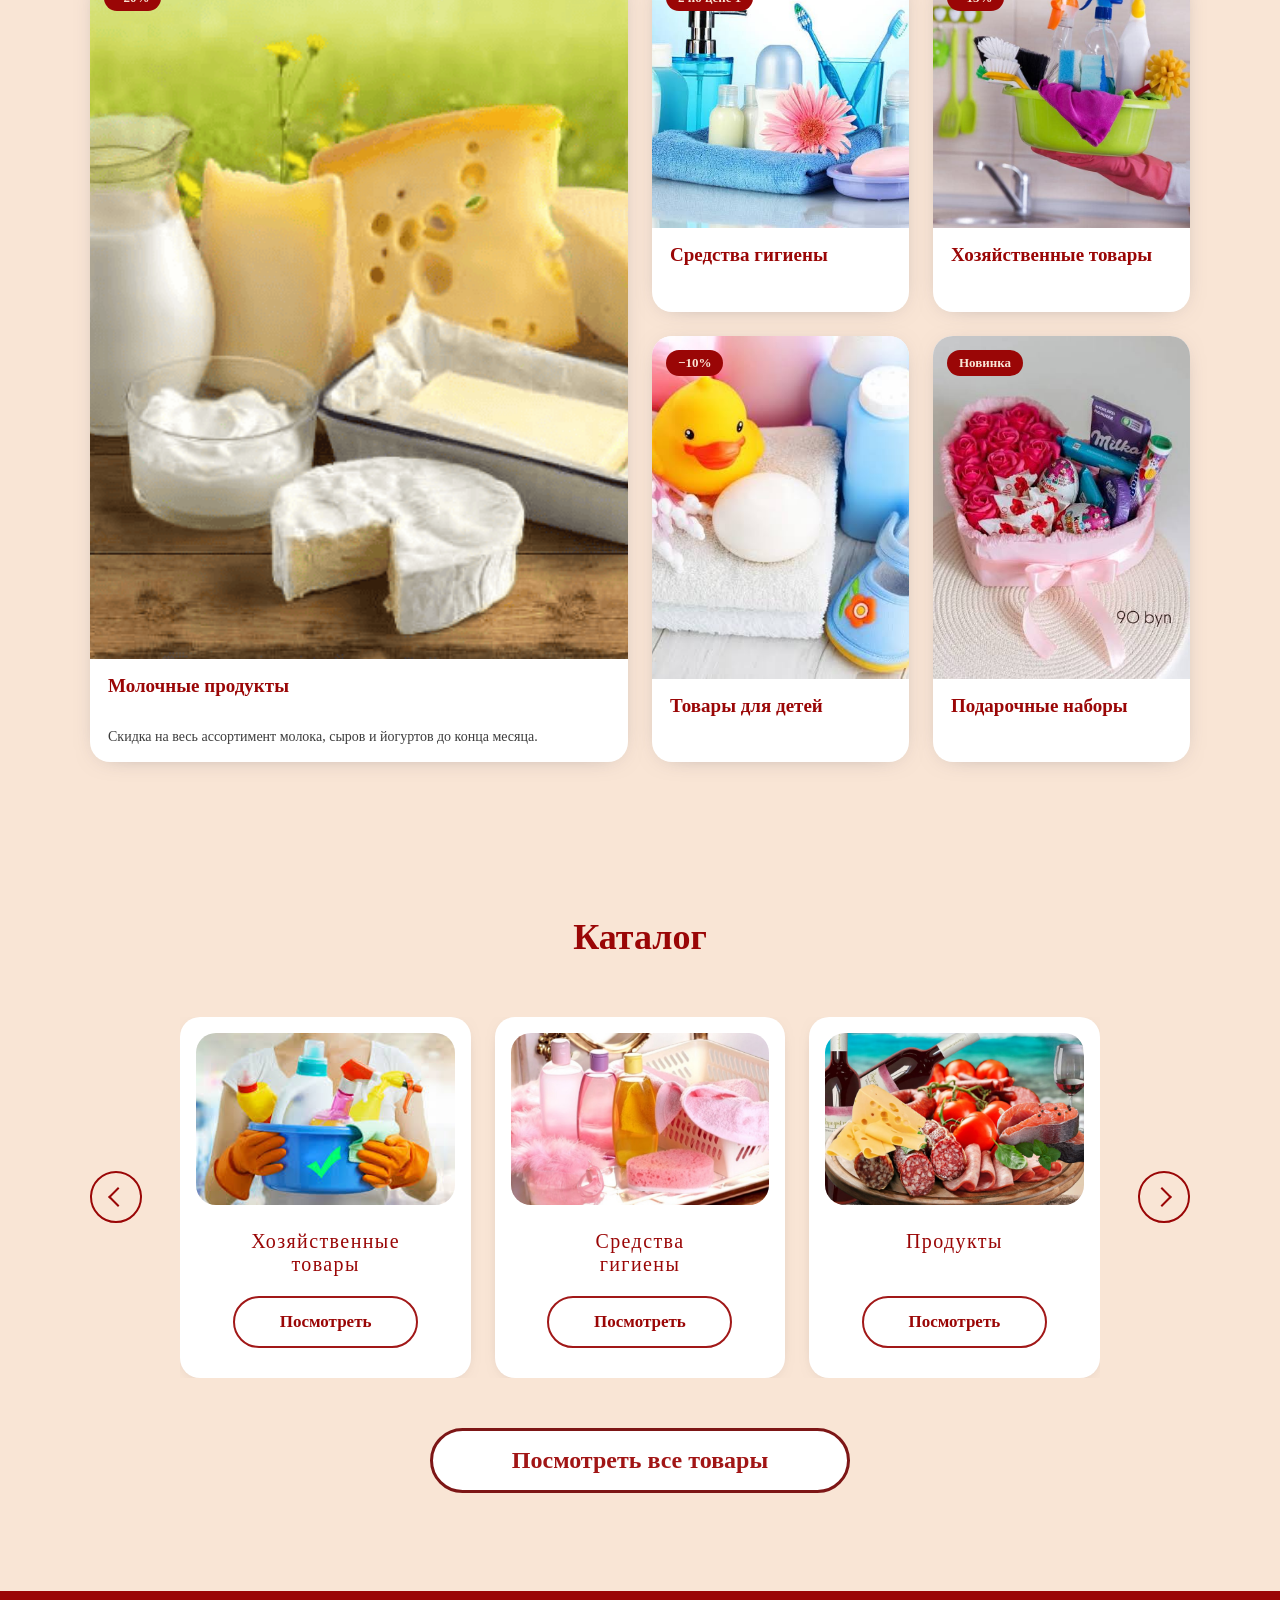
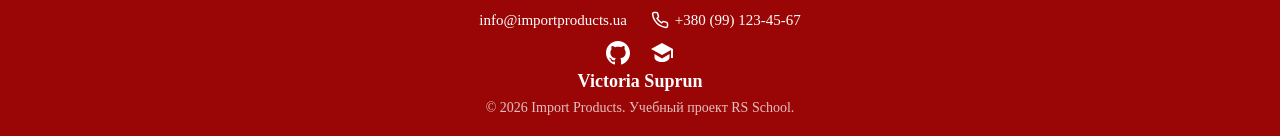
==== commit 628c5ebe: "fix: burger menu breakpoint changed to 768px" ====
--- a/index.html
+++ b/index.html
@@ -17,45 +17,47 @@
 </head>
 <body>
     <header class="header">
-        <a href="index.html" class="logo">
-            <img src="img/logo.png" alt="Логотип Import Products" width="70">
-            <div class="logo__line"></div>
-            <h2>import <br> products</h2>
-        </a>
-
-        <div class="nav__container">
-            <button class="burger" aria-label="Открыть меню" aria-expanded="false" aria-controls="nav">
-                <span class="burger__line"></span>
-                <span class="burger__line"></span>
-                <span class="burger__line"></span>
-            </button>
-
-            <nav class="nav" id="nav">
-                <ul>
-                    <li><a href="#about">О нас</a></li>
-                    <li><a href="#promo">Акции и скидки</a></li>
-                    <li><a href="#friends">Каталог</a></li>
-                    <li><a href="#contacts">Контакты</a></li>
-                </ul>
-            </nav>
-            <button class="theme-toggle" id="theme-toggle" aria-label="Переключить тему">
-                <svg class="theme-toggle__icon theme-toggle__icon--sun" width="22" height="22" viewBox="0 0 24 24" fill="none"
-                    stroke="currentColor" stroke-width="2">
-                    <circle cx="12" cy="12" r="5" />
-                    <line x1="12" y1="1" x2="12" y2="3" />
-                    <line x1="12" y1="21" x2="12" y2="23" />
-                    <line x1="4.22" y1="4.22" x2="5.64" y2="5.64" />
-                    <line x1="18.36" y1="18.36" x2="19.78" y2="19.78" />
-                    <line x1="1" y1="12" x2="3" y2="12" />
-                    <line x1="21" y1="12" x2="23" y2="12" />
-                    <line x1="4.22" y1="19.78" x2="5.64" y2="18.36" />
-                    <line x1="18.36" y1="5.64" x2="19.78" y2="4.22" />
-                </svg>
-                <svg class="theme-toggle__icon theme-toggle__icon--moon" width="22" height="22" viewBox="0 0 24 24" fill="none"
-                    stroke="currentColor" stroke-width="2">
-                    <path d="M21 12.79A9 9 0 1 1 11.21 3 7 7 0 0 0 21 12.79z" />
-                </svg>
-            </button>
+        <div class="header__inner">
+            <a href="index.html" class="logo">
+                <img src="img/logo.png" alt="Логотип Import Products" width="70">
+                <div class="logo__line"></div>
+                <h2>import <br> products</h2>
+            </a>
+
+            <div class="nav__container">
+                <button class="burger" aria-label="Открыть меню" aria-expanded="false" aria-controls="nav">
+                    <span class="burger__line"></span>
+                    <span class="burger__line"></span>
+                    <span class="burger__line"></span>
+                </button>
+
+                <nav class="nav" id="nav">
+                    <ul>
+                        <li><a href="#about">О нас</a></li>
+                        <li><a href="#promo">Акции и скидки</a></li>
+                        <li><a href="#friends">Каталог</a></li>
+                        <li><a href="#contacts">Контакты</a></li>
+                    </ul>
+                </nav>
+                <button class="theme-toggle" id="theme-toggle" aria-label="Переключить тему">
+                    <svg class="theme-toggle__icon theme-toggle__icon--sun" width="22" height="22" viewBox="0 0 24 24" fill="none"
+                        stroke="currentColor" stroke-width="2">
+                        <circle cx="12" cy="12" r="5" />
+                        <line x1="12" y1="1" x2="12" y2="3" />
+                        <line x1="12" y1="21" x2="12" y2="23" />
+                        <line x1="4.22" y1="4.22" x2="5.64" y2="5.64" />
+                        <line x1="18.36" y1="18.36" x2="19.78" y2="19.78" />
+                        <line x1="1" y1="12" x2="3" y2="12" />
+                        <line x1="21" y1="12" x2="23" y2="12" />
+                        <line x1="4.22" y1="19.78" x2="5.64" y2="18.36" />
+                        <line x1="18.36" y1="5.64" x2="19.78" y2="4.22" />
+                    </svg>
+                    <svg class="theme-toggle__icon theme-toggle__icon--moon" width="22" height="22" viewBox="0 0 24 24" fill="none"
+                        stroke="currentColor" stroke-width="2">
+                        <path d="M21 12.79A9 9 0 1 1 11.21 3 7 7 0 0 0 21 12.79z" />
+                    </svg>
+                </button>
+            </div>
         </div>
     </header>
     <main>
--- a/style.css
+++ b/style.css
@@ -66,13 +66,19 @@
     top: 0;
     left: 0;
     width: 100%;
-    display: flex;
-    justify-content: space-between;
-    align-items: center;
     background-color:var(--color-header-bg);
     padding: 0 clamp(16px, 4vw, 40px);
     position: fixed;
     z-index: 10;
+}
+
+.header__inner {
+    display: flex;
+    justify-content: space-between;
+    align-items: center;
+    max-width: 1440px;
+    margin: 0 auto;
+    padding: 0 clamp(16px, 4vw, 40px);
 }
 
 .logo {
@@ -783,7 +789,7 @@
     display: flex;
     justify-content: center;
     gap: 24px;
-    list-style: none;
+    list-style-type: none;
     margin: 0 0 8px;
     padding: 0;
     flex-wrap: wrap;
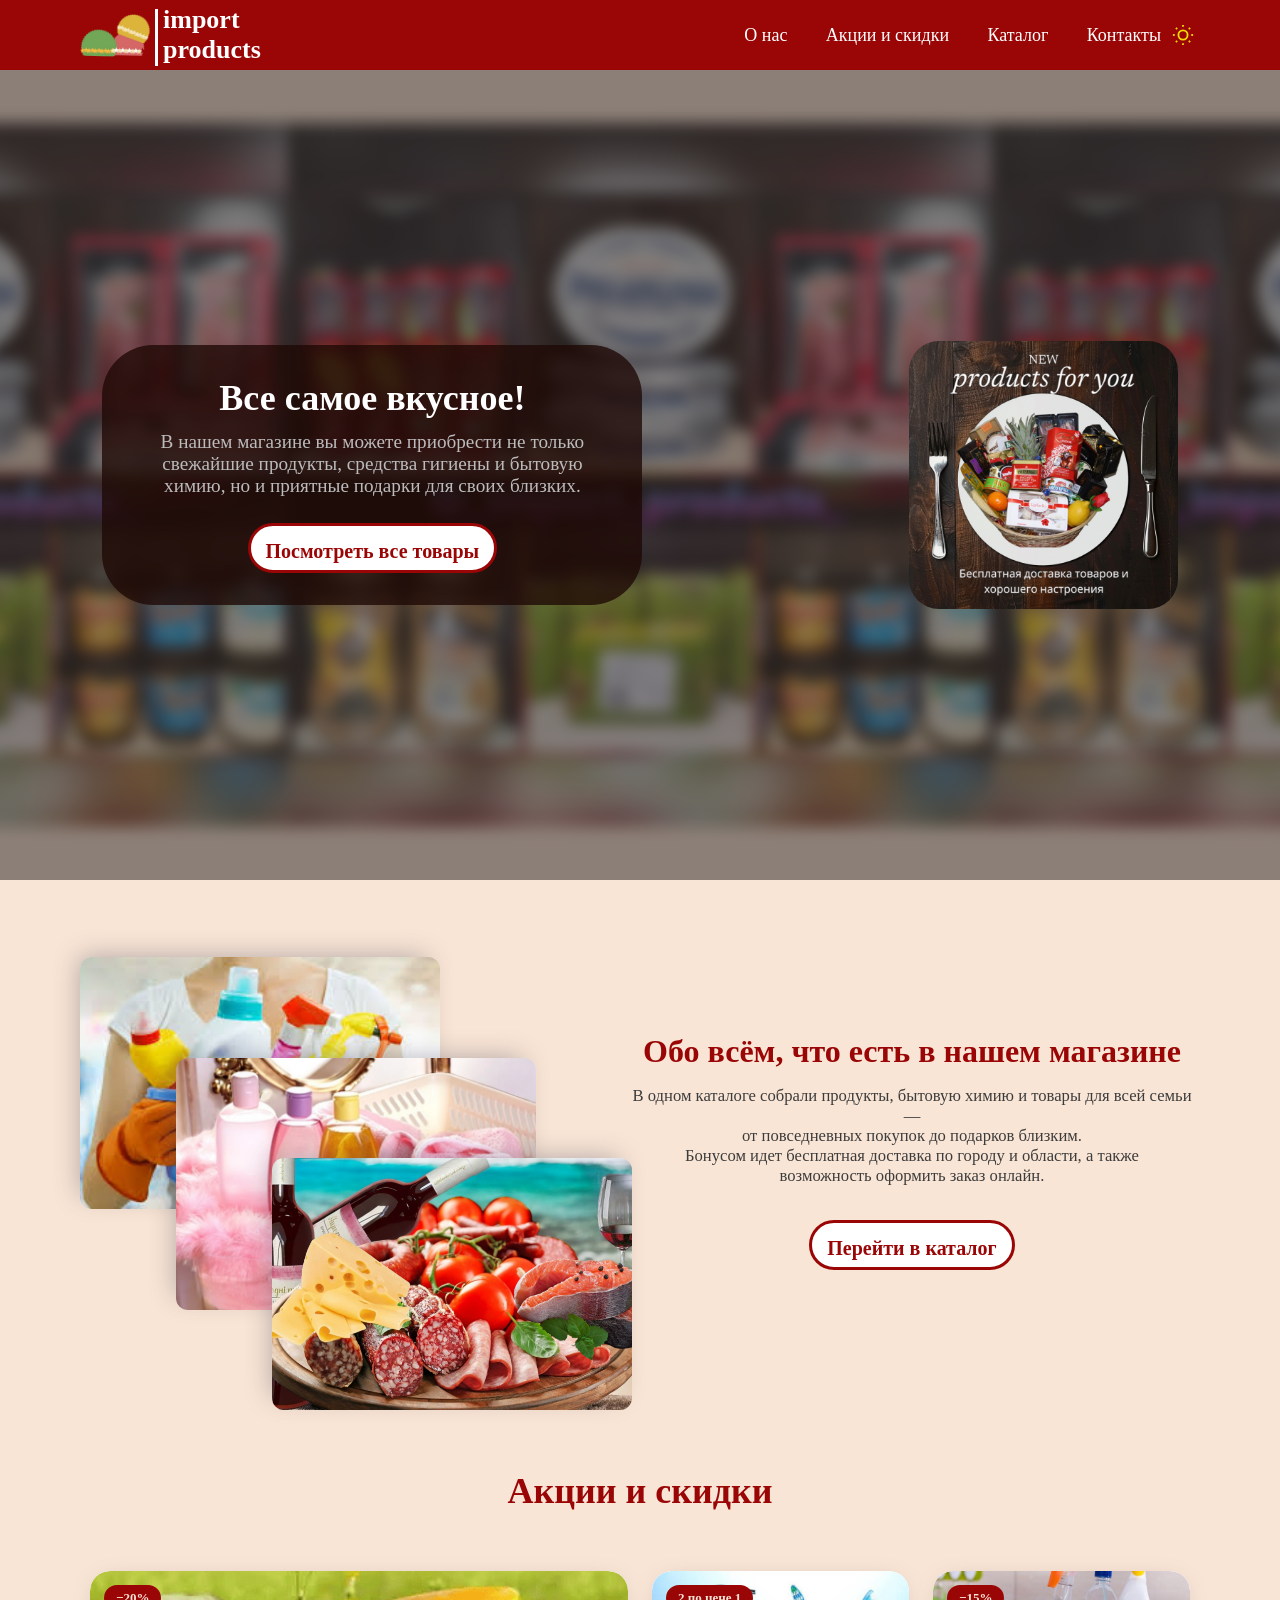
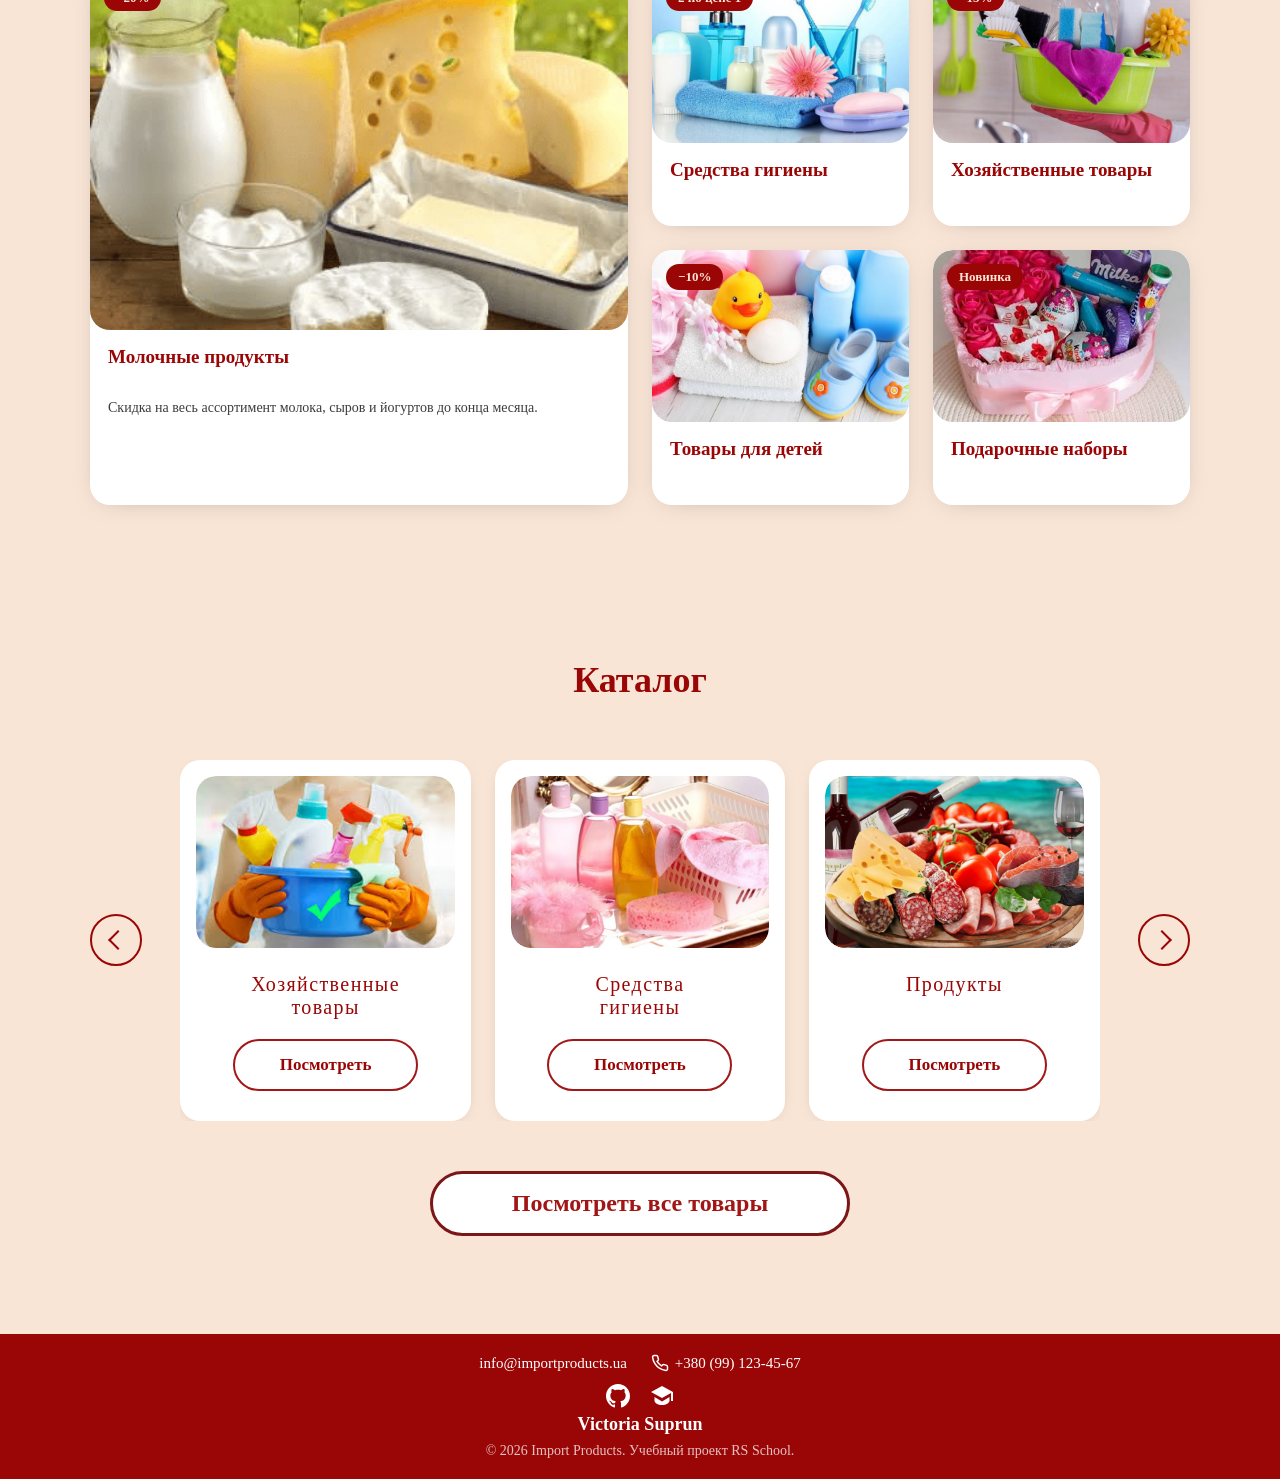
==== commit 49b63158: "fix: add a hover effect" ====
--- a/index.html
+++ b/index.html
@@ -71,7 +71,7 @@
                         В нашем магазине вы можете приобрести не только свежайшие продукты,
                         средства гигиены и бытовую химию, но и приятные подарки для своих близких.
                     </p>
-                    <a href="#friends" class="button hero__button button_border">Перейти в каталог</a>
+                    <a href="./catalog/catalog.html" class="button hero__button button_border">Посмотреть все товары</a>
                 </div>
                 <img class="hero__promo" src="img/plate.png" alt="Праздничный набор продуктов">
             </div>
@@ -79,9 +79,15 @@
         <section class="about" id="about">
             <div class="about__inner">
                 <div class="about__gallery">
-                    <img class="about__img about__img--1" src="img/chemistry.jpeg" alt="Средства для уборки дома">
-                    <img class="about__img about__img--2" src="img/hygiene.jpg" alt="Средства гигиены">
-                    <img class="about__img about__img--3" src="img/products.jpg" alt="Продукты и напитки">
+                    <div class="about__img-wrapper">
+                        <img class="about__img about__img--1" src="img/chemistry.jpeg" alt="Средства для уборки дома">
+                    </div>
+                    <div class="about__img-wrapper">
+                        <img class="about__img about__img--2" src="img/hygiene.jpg" alt="Средства гигиены">
+                    </div>
+                    <div class="about__img-wrapper">
+                        <img class="about__img about__img--3" src="img/products.jpg" alt="Продукты и напитки">
+                    </div>
                 </div>
                 <div class="about__content">
                     <h2 class="about__title">Обо всём, что есть в нашем магазине</h2>
@@ -100,7 +106,9 @@
             <ul class="promo__grid">
                 <li class="promo__card promo__card--large">
                     <span class="promo__badge">−20%</span>
-                    <img class="promo__img promo__img--dairy" src="img/promo-dairy.png" alt="Скидка на молочные продукты">
+                    <div class="promo__img-wrapper">
+                        <img class="promo__img promo__img--dairy" src="img/promo-dairy.png" alt="Скидка на молочные продукты">
+                    </div>
                     <div class="promo__body">
                         <h3 class="promo__card-title">Молочные продукты</h3>
                         <p class="promo__card-text">Скидка на весь ассортимент молока, сыров и йогуртов до конца месяца.</p>
@@ -109,7 +117,9 @@
 
                 <li class="promo__card promo__card--medium">
                     <span class="promo__badge">2 по цене 1</span>
-                    <img class="promo__img promo__img--hygiene" src="img/promo-hygiene.png" alt="Акция на средства гигиены">
+                    <div class="promo__img-wrapper">
+                        <img class="promo__img promo__img--hygiene" src="img/promo-hygiene.png" alt="Акция на средства гигиены">
+                    </div>
                     <div class="promo__body">
                         <h3 class="promo__card-title">Средства гигиены</h3>
                     </div>
@@ -117,7 +127,9 @@
 
                 <li class="promo__card promo__card--medium">
                     <span class="promo__badge">−15%</span>
-                    <img class="promo__img promo__img--household" src="img/promo-household.jpg" alt="Скидка на хозтовары">
+                    <div class="promo__img-wrapper">
+                        <img class="promo__img promo__img--household" src="img/promo-household.jpg" alt="Скидка на хозтовары">
+                    </div>
                     <div class="promo__body">
                         <h3 class="promo__card-title">Хозяйственные товары</h3>
                     </div>
@@ -125,7 +137,9 @@
 
                 <li class="promo__card promo__card--small">
                     <span class="promo__badge">−10%</span>
-                    <img class="promo__img promo__img--kids" src="img/promo-kids.png" alt="Скидка на детские товары">
+                    <div class="promo__img-wrapper">
+                        <img class="promo__img promo__img--kids" src="img/promo-kids.png" alt="Скидка на детские товары">
+                    </div>
                     <div class="promo__body">
                         <h3 class="promo__card-title">Товары для детей</h3>
                     </div>
@@ -133,7 +147,9 @@
 
                 <li class="promo__card promo__card--small">
                     <span class="promo__badge">Новинка</span>
-                    <img class="promo__img promo__img--gifts" src="img/promo-gifts.png" alt="Подарочные наборы">
+                    <div class="promo__img-wrapper">
+                        <img class="promo__img promo__img--gifts" src="img/promo-gifts.png" alt="Подарочные наборы">
+                    </div>
                     <div class="promo__body">
                         <h3 class="promo__card-title">Подарочные наборы</h3>
                     </div>
@@ -148,21 +164,27 @@
                     <ul class="catalog__track">
                         <li class="catalog__card">
                             <a href="./catalog/catalog.html?category=household" class="catalog__card-link">
-                                <img class="catalog__card-img" src="img/chemistry.jpeg" alt="Хозяйственные товары" width="240" height="160">
+                                <div class="catalog__card-img-wrapper">
+                                    <img class="catalog__card-img" src="img/chemistry.jpeg" alt="Хозяйственные товары" width="240" height="160">
+                                </div>
                                 <h3 class="catalog__card-title">Хозяйственные <br> товары</h3>
                                 <span class="button catalog__card-btn">Посмотреть</span>
                             </a>
                         </li>
                         <li class="catalog__card">
                             <a href="./catalog/catalog.html?category=hygiene" class="catalog__card-link">
-                                <img class="catalog__card-img" src="img/hygiene.jpg" alt="Средства гигиены" width="240" height="160">
+                                <div class="catalog__card-img-wrapper">
+                                    <img class="catalog__card-img" src="img/hygiene.jpg" alt="Средства гигиены" width="240" height="160">
+                                </div>
                                 <h3 class="catalog__card-title">Средства <br> гигиены</h3>
                                 <span class="button catalog__card-btn">Посмотреть</span>
                             </a>
                         </li>
                         <li class="catalog__card">
                             <a href="./catalog/catalog.html?category=products" class="catalog__card-link">
-                                <img class="catalog__card-img" src="img/products.jpg" alt="Продукты" width="240" height="160">
+                                <div class="catalog__card-img-wrapper">
+                                    <img class="catalog__card-img" src="img/products.jpg" alt="Продукты" width="240" height="160">
+                                </div>
                                 <h3 class="catalog__card-title">Продукты</h3>
                                 <span class="button catalog__card-btn">Посмотреть</span>
                             </a>
--- a/style.css
+++ b/style.css
@@ -174,9 +174,11 @@
 }
 
 .hero__button {
-    width: 260px;
+    /* width: 260px; */
     height: 50px;
     line-height: 40px;
+    padding-left: 15px;
+    padding-right: 15px;
 }
 
 .button_border {
@@ -344,34 +346,19 @@
 }
 
 /* ABOUT */
-/* .about {
-    display: flex;
-    flex-wrap: wrap;
-    align-items: center;
-    gap: clamp(24px, 5vw, 64px);
-    padding: clamp(32px, 6vw, 96px) clamp(16px, 4vw, 40px);
-    background-color: var(--color-bg);
-    padding-bottom: 0;
-    min-height: 100vh;
-} */
-
  .about {
      padding: clamp(32px, 6vw, 96px) clamp(16px, 4vw, 40px);
-     /* background-color: var(--color-bg-secondary); */
-     /* padding-bottom: 0; */
-     /* min-height: 100vh; */
  }
 
  .about__inner {
-     display: flex;
-     flex-wrap: wrap;
-     align-items: center;
-     gap: clamp(24px, 5vw, 64px);
-     max-width: 1440px;
-     margin: 0 auto;
-
-    /* padding-top: 5%;
-    padding-left: 3%; */
+    display: flex;
+    flex-wrap: wrap;
+    align-items: center;
+    gap: clamp(24px, 5vw, 64px);
+    max-width: 1440px;
+    margin: 0 auto;
+    padding-left: 40px;
+    padding-right: 40px
  }
 
 .about__gallery {
@@ -422,6 +409,26 @@
     font-size: clamp(14px, 1.3vw, 18px);
     color: var(--color-text-muted);
     margin: 0 0 24px;
+}
+
+.about__img-wrapper {
+    overflow: hidden;
+    /* обрезает то, что вылезает при увеличении */
+    border-radius: 20px;
+}
+
+.about__img {
+    width: 100%;
+    aspect-ratio: 3 / 2;
+    object-fit: cover;
+    display: block;
+    transition: transform 0.4s ease;
+    /* плавность самого увеличения */
+}
+
+.about__img-wrapper:hover .about__img {
+    transform: scale(1.1);
+    /* картинка увеличивается на 10% */
 }
 
 @media (min-width: 736px) {
@@ -510,6 +517,26 @@
     min-height: 0;
 }
 
+.promo__img-wrapper {
+    overflow: hidden;
+    /* обрезает то, что вылезает при увеличении */
+    border-radius: 20px;
+}
+
+.promo__img {
+    width: 100%;
+    aspect-ratio: 3 / 2;
+    object-fit: cover;
+    display: block;
+    transition: transform 0.4s ease;
+    /* плавность самого увеличения */
+}
+
+.promo__card:hover .promo__img {
+    transform: scale(1.1);
+    /* картинка увеличивается на 10% */
+}
+
 .promo__body {
     padding: 16px 18px;
 }
@@ -619,6 +646,26 @@
     box-shadow: 0 3px 20px -14px rgba(0, 0, 0, 0.6);
     padding-bottom: 30px;
     transition: box-shadow 0.5s;
+}
+
+.catalog__card-img-wrapper {
+    overflow: hidden;
+    /* обрезает то, что вылезает при увеличении */
+    border-radius: 20px;
+}
+
+.catalog__card-img {
+    width: 100%;
+    aspect-ratio: 3 / 2;
+    object-fit: cover;
+    display: block;
+    transition: transform 0.4s ease;
+    /* плавность самого увеличения */
+}
+
+.catalog__card:hover .catalog__card-img {
+    transform: scale(1.1);
+    /* картинка увеличивается на 10% */
 }
 
 @media (max-width: 900px) {
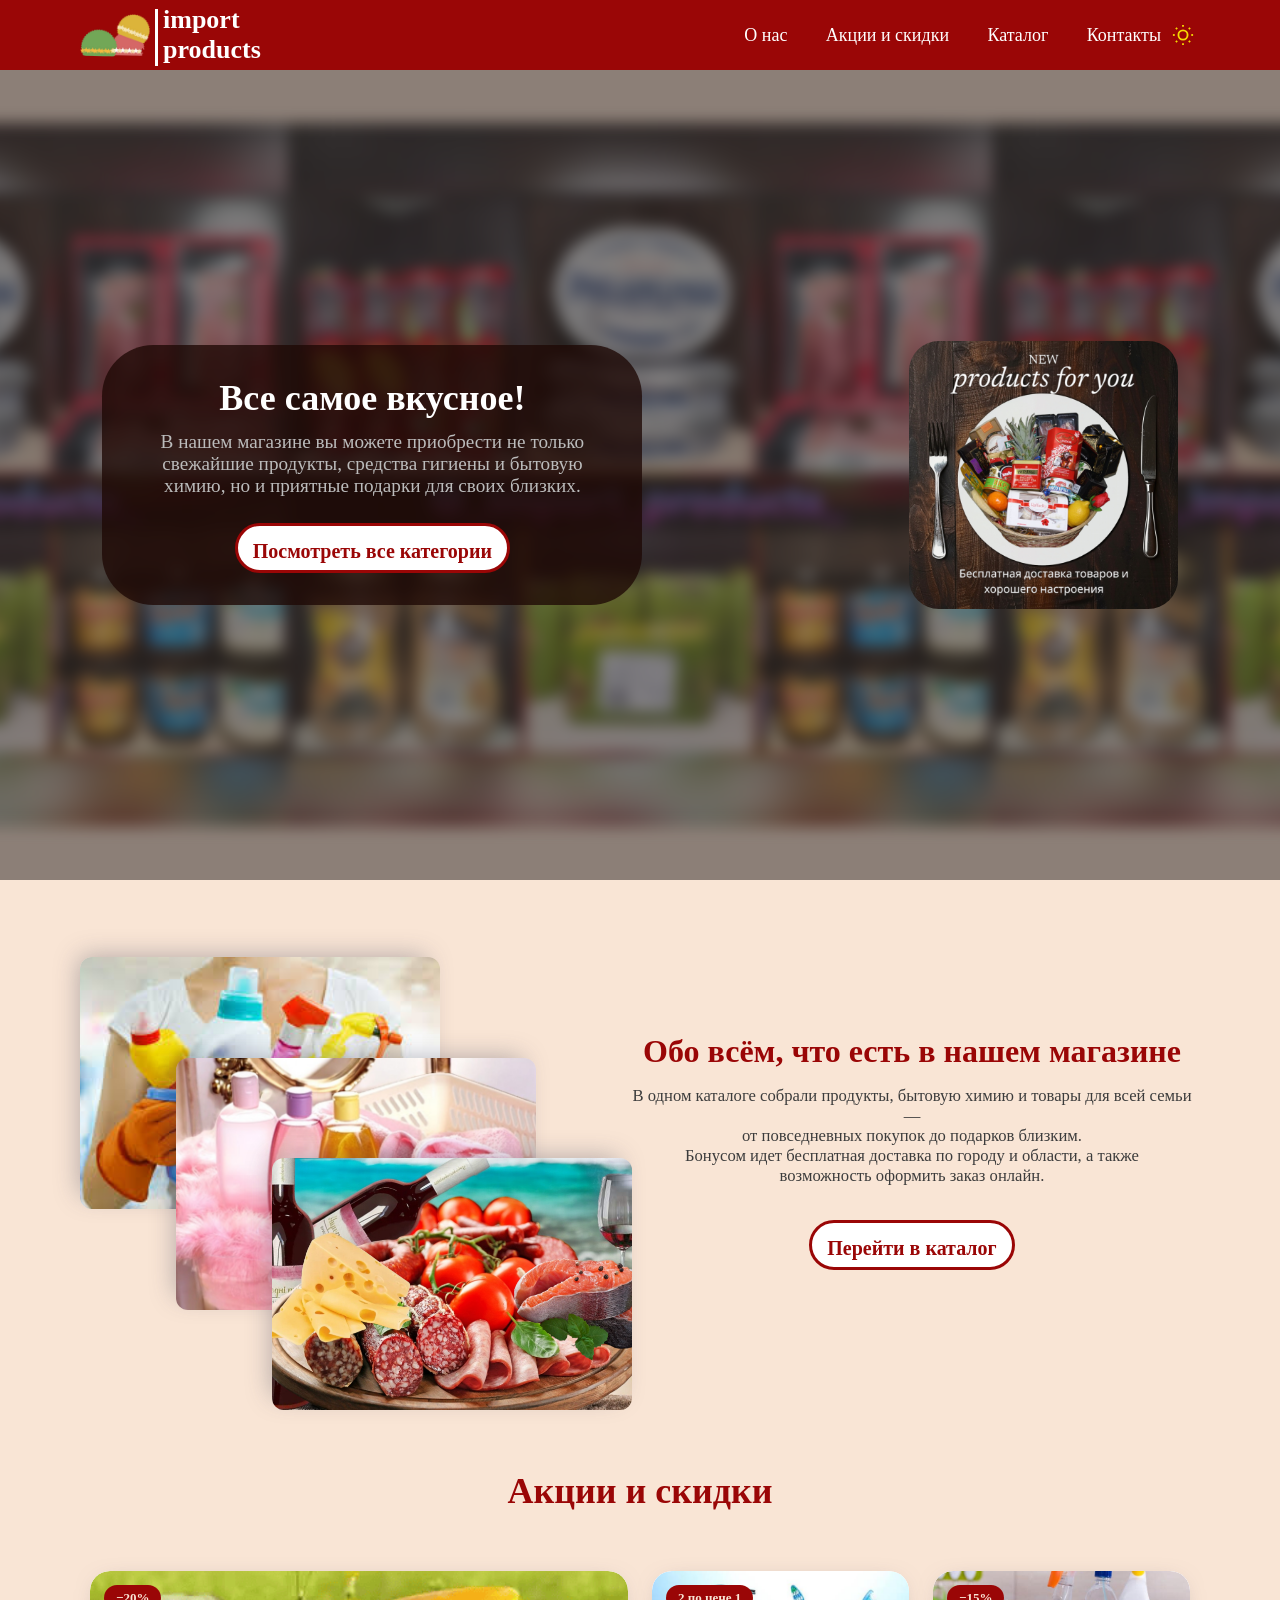
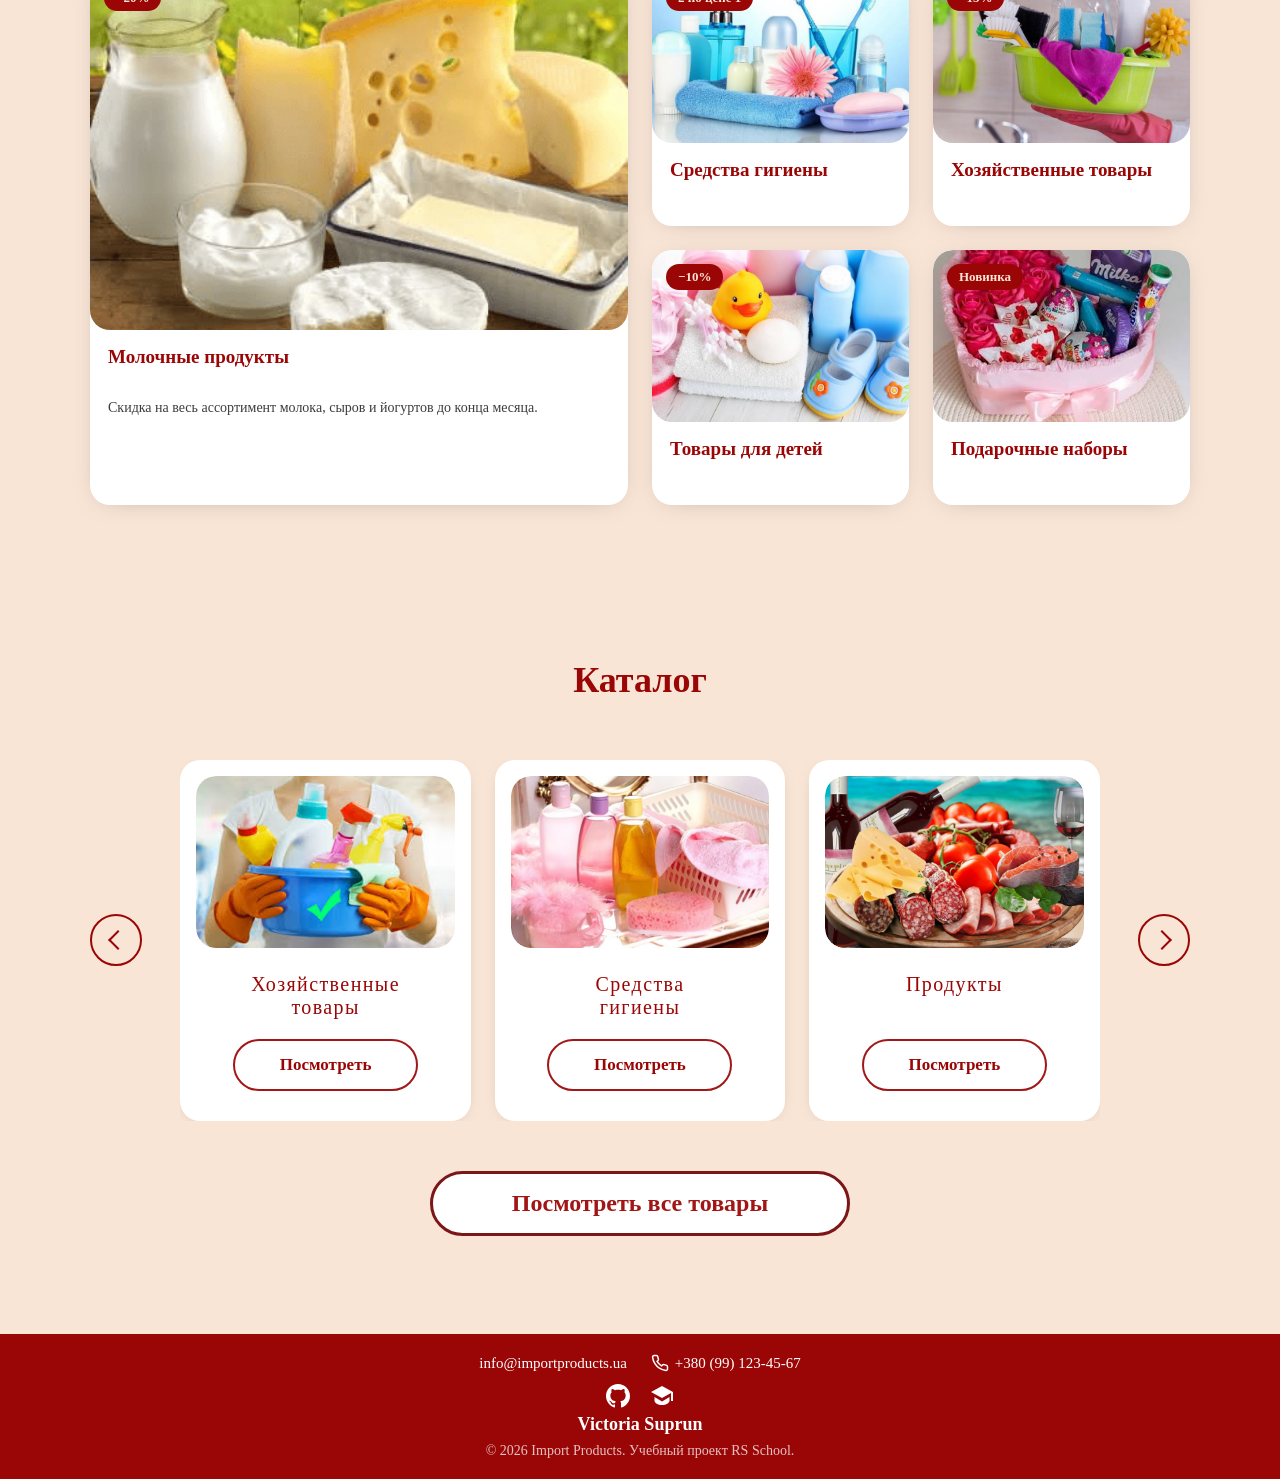
==== commit e19cbba9: "fix: fix links" ====
--- a/index.html
+++ b/index.html
@@ -35,7 +35,7 @@
                     <ul>
                         <li><a href="#about">О нас</a></li>
                         <li><a href="#promo">Акции и скидки</a></li>
-                        <li><a href="#friends">Каталог</a></li>
+                        <li><a href="./catalog/catalog.html">Каталог</a></li>
                         <li><a href="#contacts">Контакты</a></li>
                     </ul>
                 </nav>
@@ -71,7 +71,7 @@
                         В нашем магазине вы можете приобрести не только свежайшие продукты,
                         средства гигиены и бытовую химию, но и приятные подарки для своих близких.
                     </p>
-                    <a href="./catalog/catalog.html" class="button hero__button button_border">Посмотреть все товары</a>
+                    <a href="#friends" class="button hero__button button_border">Посмотреть все категории</a>
                 </div>
                 <img class="hero__promo" src="img/plate.png" alt="Праздничный набор продуктов">
             </div>
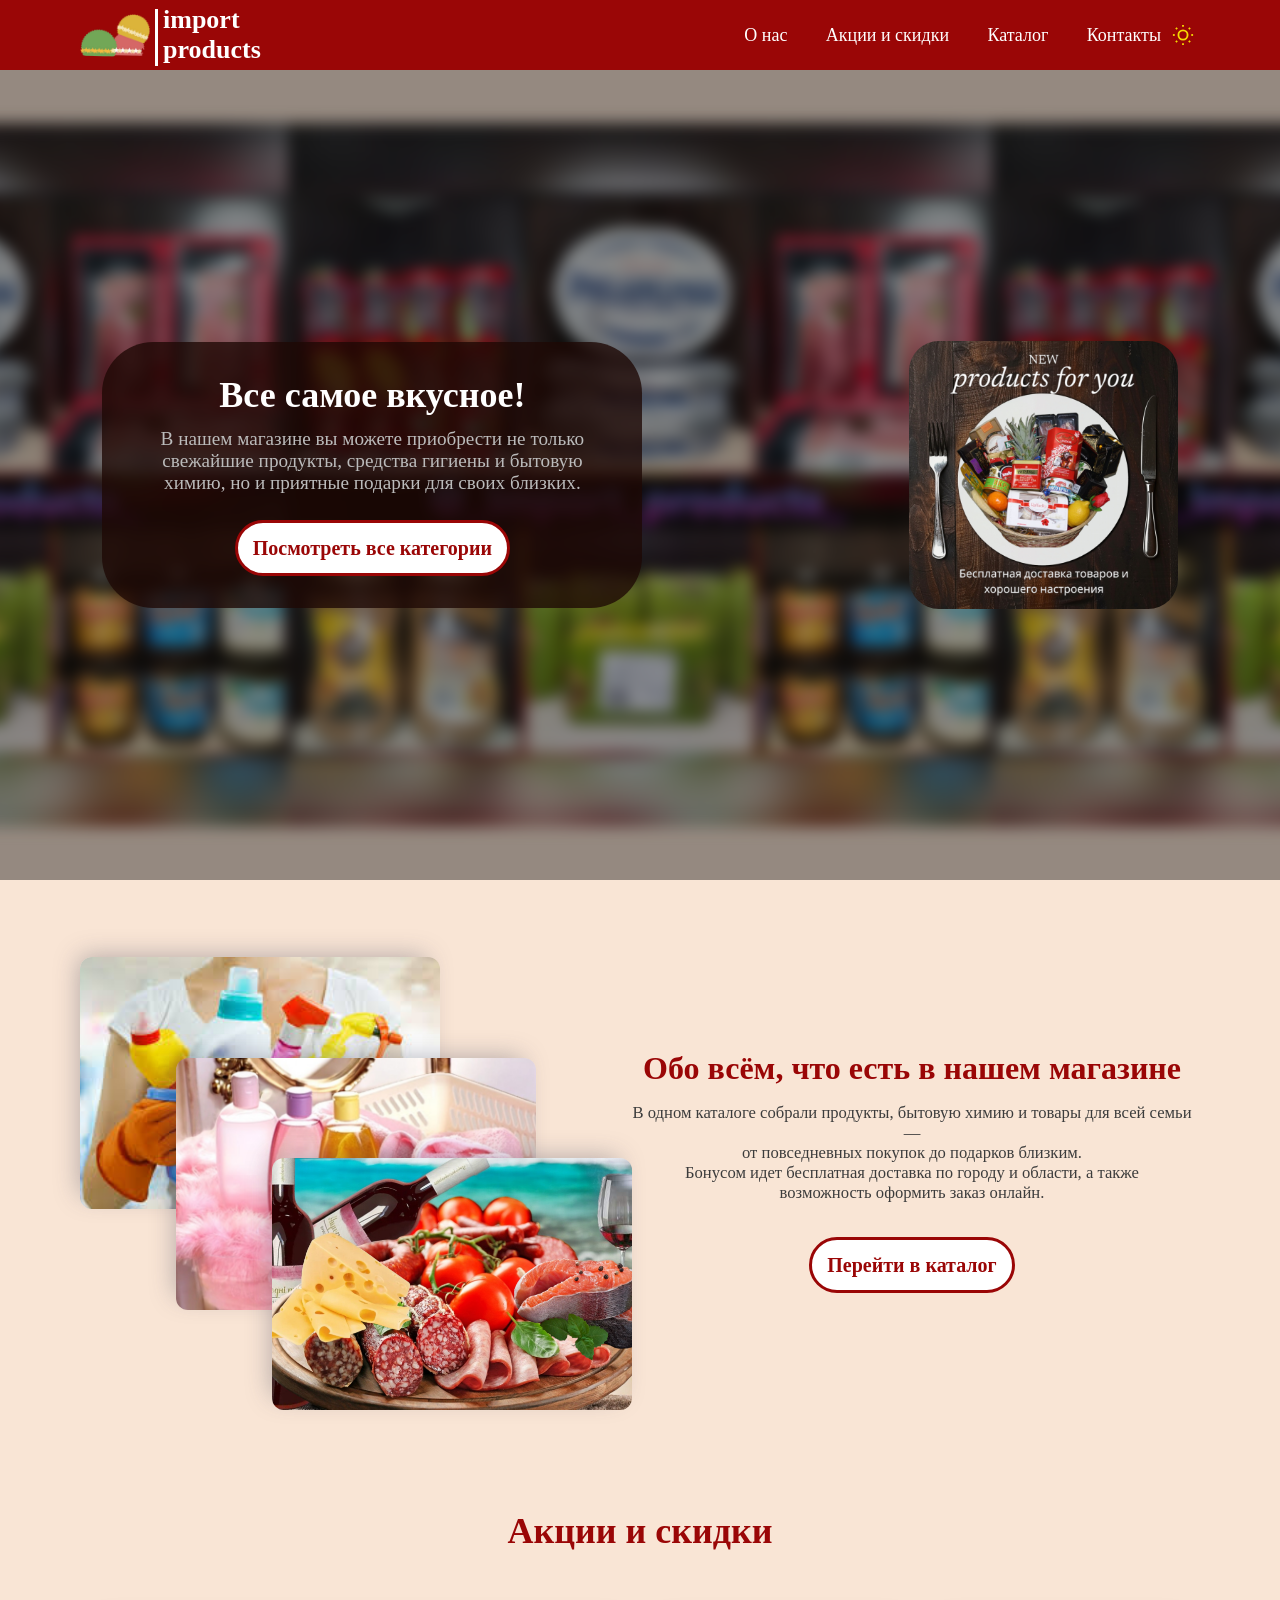
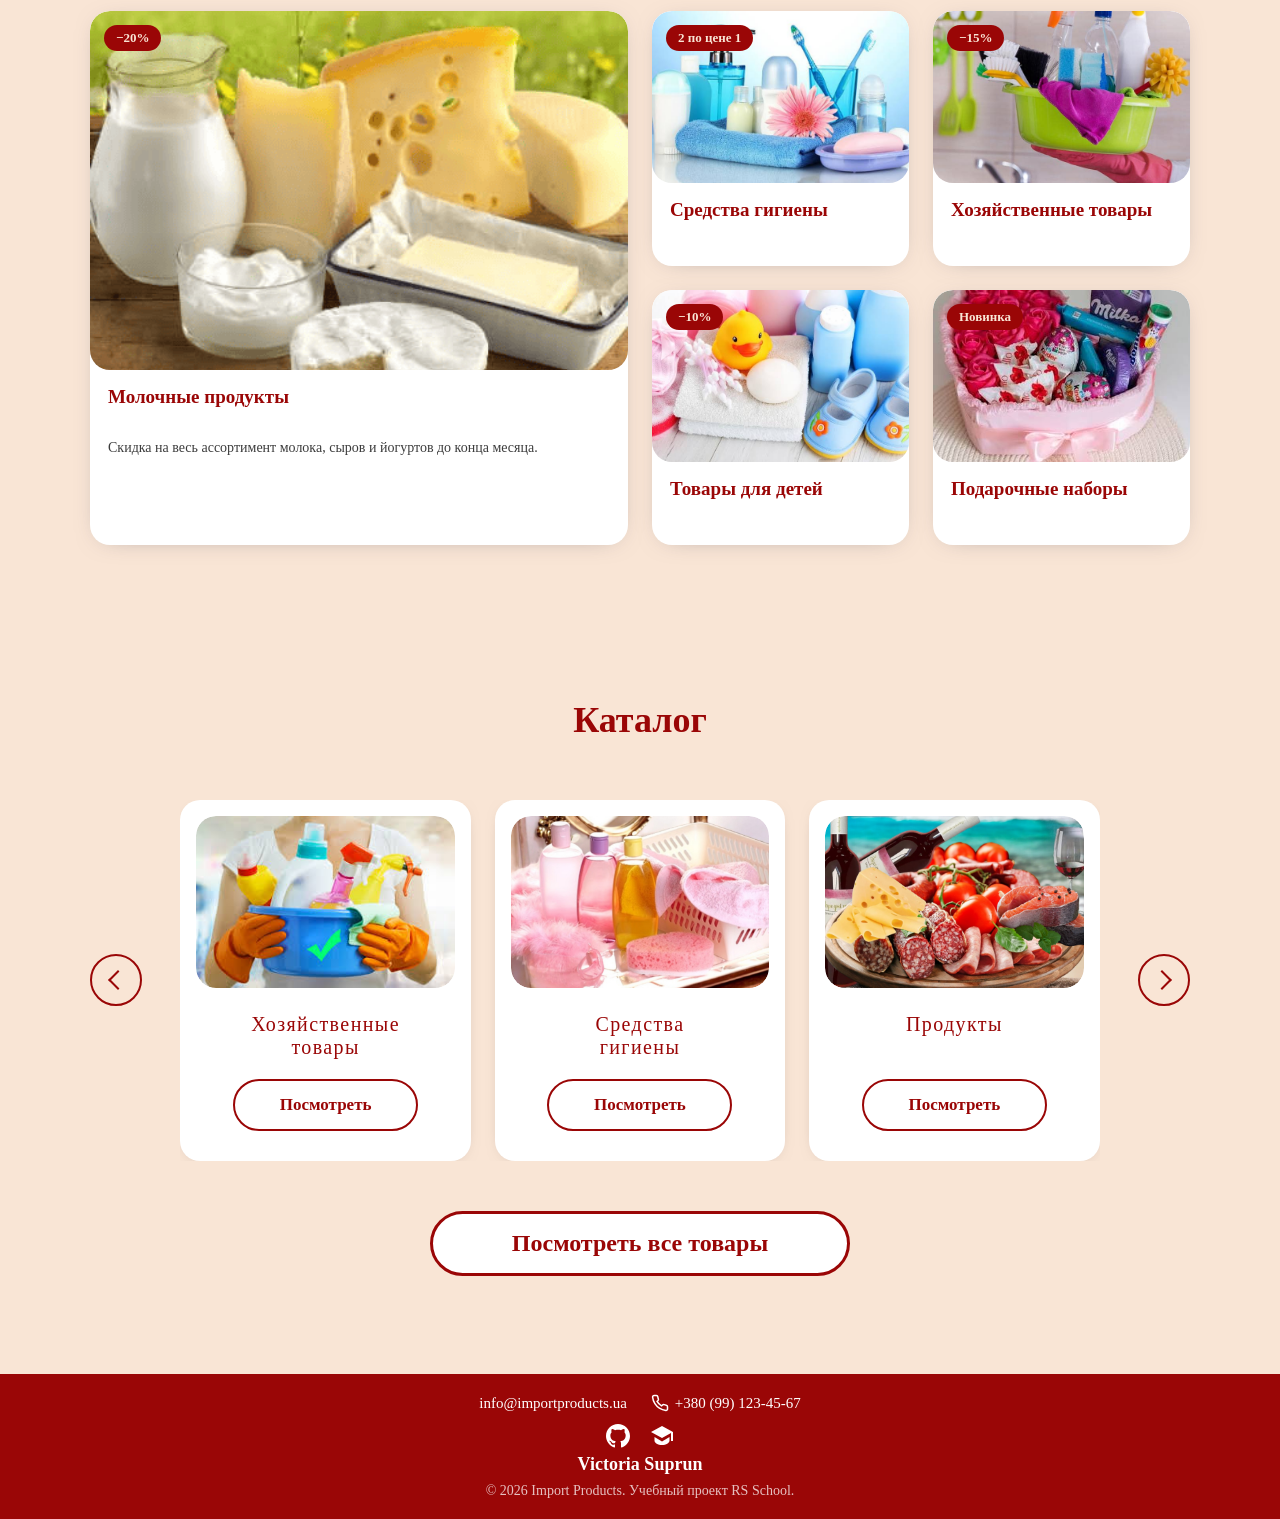
==== commit b453b971: "feat: add burger menu open/close logic with keyboard and resize support" ====
--- a/index.html
+++ b/index.html
@@ -25,7 +25,7 @@
             </a>
 
             <div class="nav__container">
-                <button class="burger" aria-label="Открыть меню" aria-expanded="false" aria-controls="nav">
+                <button class="burger" id="burger" aria-label="Открыть меню" aria-expanded="false" aria-controls="nav">
                     <span class="burger__line"></span>
                     <span class="burger__line"></span>
                     <span class="burger__line"></span>
@@ -201,7 +201,7 @@
         <div class="footer__inner">
             <ul class="footer__contacts">
                 <li>
-                    <a href="https://mail.google.com/mail/?view=cm&fs=1&to=info@importproducts.ru" target="_blank" rel="noopener noreferrer"
+                    <a href="mailto:info@importproducts.ru" target="_blank" rel="noopener noreferrer"
                         class="footer__contact-link">
                         info@importproducts.ua
                     </a>
--- a/style.css
+++ b/style.css
@@ -1,5 +1,4 @@
 :root {
-    
     --color-bg: #f9e5d5;
     --color-bg-secondary: #dfdede9d;
     --color-text: #292929;
@@ -8,18 +7,17 @@
     --color-card-bg: #ffffff;
     --color-white: #ffffff;
     --color-hover: #df3434;
-
     --color-header-bg: #9a0606;
     --color-on-header: #ffffff;
     --color-on-header-hover: #f4b906;
 }
 
 [data-theme="dark"] {
-    --color-bg: #1a1a1a;
+    --color-bg: #131313;
     --color-bg-secondary: #242424;
     --color-text: #e8e8e8;
     --color-text-muted: #bbbbbb;
-    --color-accent: #e05c5c;
+    --color-accent: #f77171;
     --color-header-bg: rgba(15, 5, 3, 0.98);
     --color-card-bg: #2a2a2a;
     --color-white: #2a2a2a;
@@ -30,6 +28,10 @@
     background-color: var(--color-bg);
     color: var(--color-text);
     transition: background-color 0.3s ease, color 0.3s ease;
+}
+
+.no-scroll {
+    overflow: hidden;
 }
 
 html,
@@ -70,6 +72,7 @@
     padding: 0 clamp(16px, 4vw, 40px);
     position: fixed;
     z-index: 10;
+    overflow-x: hidden;
 }
 
 .header__inner {
@@ -145,6 +148,7 @@
     display: flex;
     align-items: center;
     justify-content: center;
+    z-index: 20;
 }
 
 .theme-toggle__icon--moon {
@@ -174,8 +178,6 @@
 }
 
 .hero__button {
-    /* width: 260px; */
-    height: 50px;
     line-height: 40px;
     padding-left: 15px;
     padding-right: 15px;
@@ -186,7 +188,7 @@
 }
 
 .button:hover {
-    color: #ffffffcb;
+    color: var(--color-bg);
     background-color: var(--color-accent);
     border: 3px solid var(--color-bg);
     transition: 1s;
@@ -218,7 +220,7 @@
 }
 
 .burger[aria-expanded="true"] .burger__line:nth-child(1) {
-    transform: translateY(9px) rotate(45deg);
+    transform: translateY(9px) rotate(135deg);
 }
 
 .burger[aria-expanded="true"] .burger__line:nth-child(2) {
@@ -226,7 +228,7 @@
 }
 
 .burger[aria-expanded="true"] .burger__line:nth-child(3) {
-    transform: translateY(-9px) rotate(-45deg);
+    transform: translateY(-9px) rotate(-135deg);
 }
 
 @media (max-width: 768px) {
@@ -239,14 +241,14 @@
         inset: 0 0 0 auto;
         width: min(75%, 320px);
         height: 100vh;
-        background-color: rgba(30, 8, 4, 0.97);
-        transform: translateX(100%);
+        background-color: var(--color-header-bg);
+        transform: translateX(103%);
         transition: transform 0.3s ease;
         z-index: 15;
     }
 
     .nav.nav--open {
-        transform: translateX(0);
+        transform: translateX(3%);
     }
 
     .nav ul {
@@ -288,7 +290,7 @@
     content: '';
     position: absolute;
     inset: 0;
-    background: rgba(52, 44, 43, 0.55);
+    background: rgba(0, 0, 0, 0.4);
 }
 
 .hero__overlay {
@@ -366,6 +368,7 @@
     flex: 1 1 320px;
     aspect-ratio: 4 / 3;
     max-width: 480px;
+    margin-bottom: 40px;
 }
 
 .about__img {
@@ -418,7 +421,7 @@
 }
 
 .about__img {
-    width: 100%;
+    /* width: 100%; */
     aspect-ratio: 3 / 2;
     object-fit: cover;
     display: block;
@@ -719,13 +722,13 @@
     max-width: 100%;
     padding: 14px 5px;
     border-radius: 100px;
-    border: 2px solid #a11818;
+    border: 2px solid var(--color-accent);
     font-size: 17px;
     margin: 0 auto;
 }
 
 .catalog__card-link:hover .catalog__card-btn {
-    background-color: #a11515;
+    background-color: var(--color-accent);
     color: var(--color-bg);
 }
 
@@ -741,7 +744,7 @@
 }
 
 .catalog__arrow:hover {
-    background-color: rgba(163, 21, 21, 0.877);
+    background-color: var(--color-accent);
     transition: 0.5s;
 }
 
@@ -781,8 +784,8 @@
     padding: 16px 20px;
     border-radius: 100px;
     background-color: var(--color-white);
-    color: #a11515;
-    border: 3px solid rgb(125, 22, 22);
+    color: var(--color-accent);
+    border: 3px solid var(--color-accent);
     font-size: clamp(16px, 2vw, 24px);
     font-weight: 800;
 }
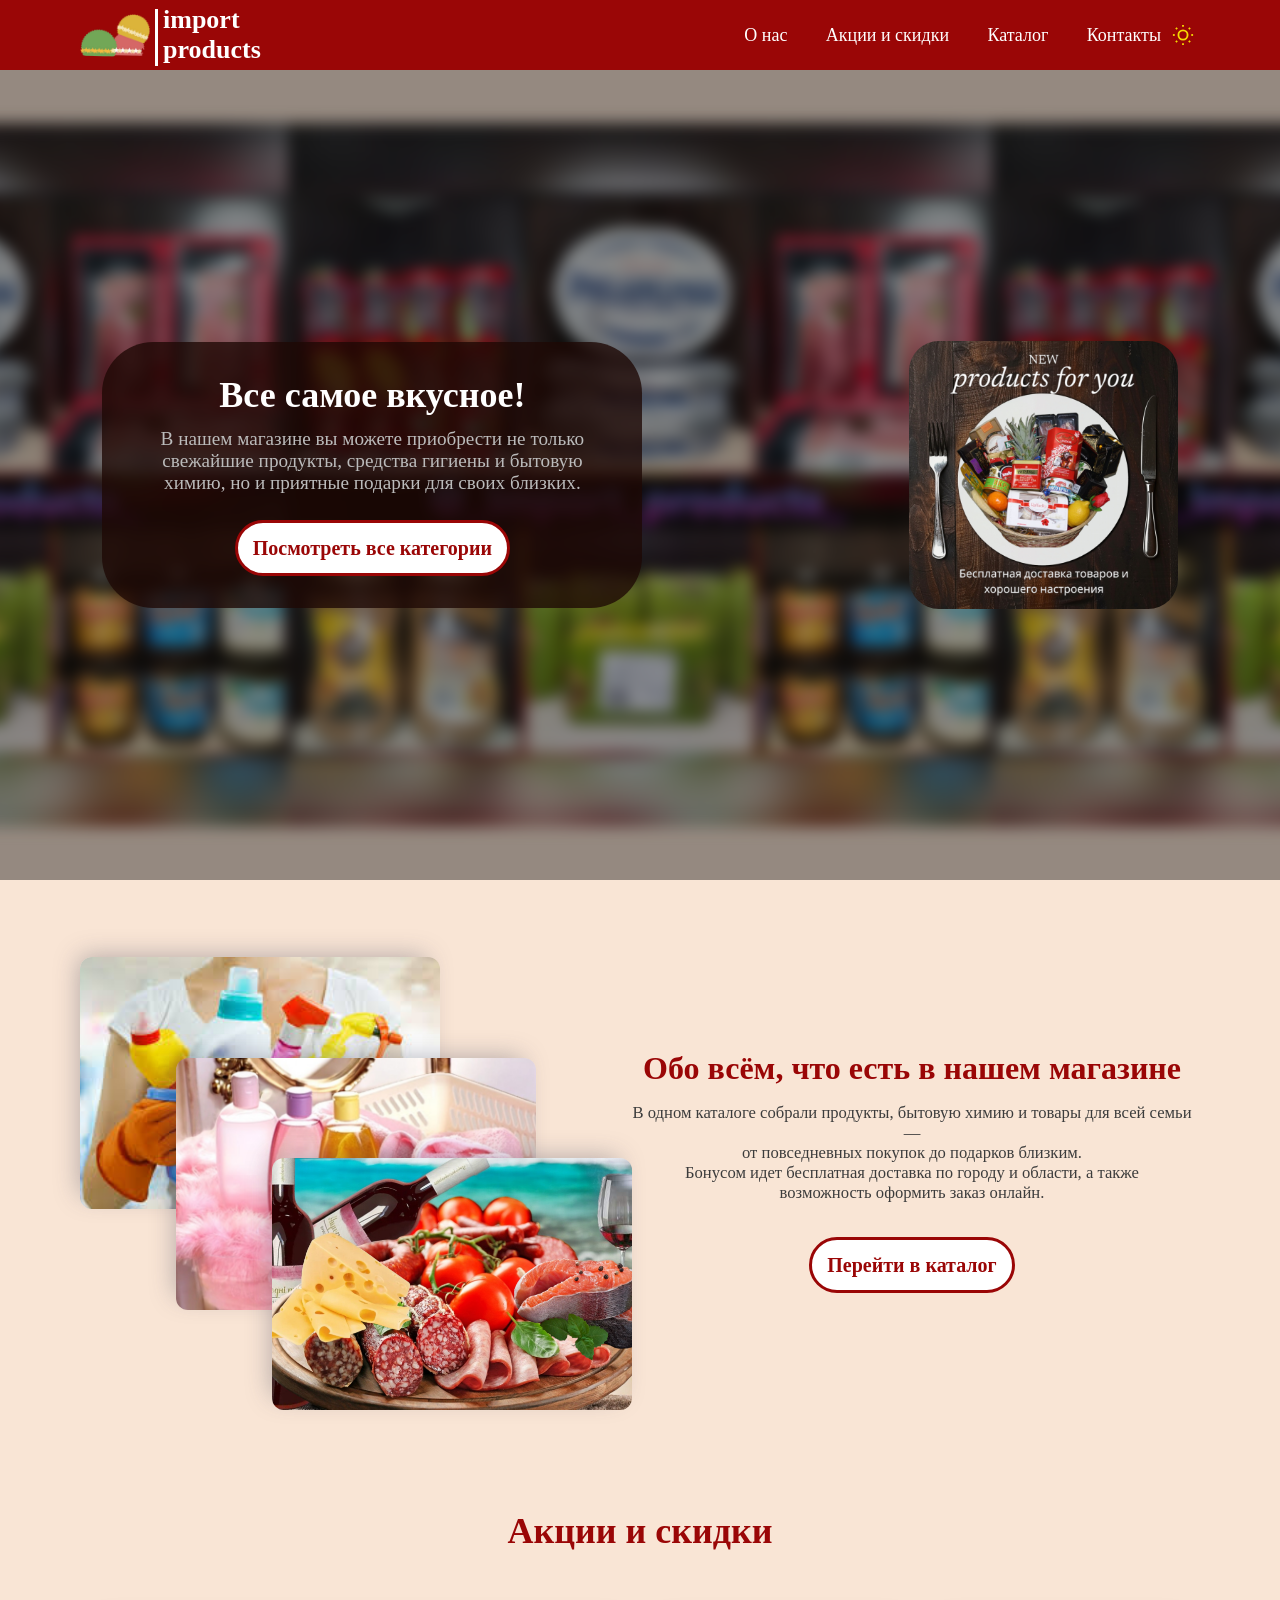
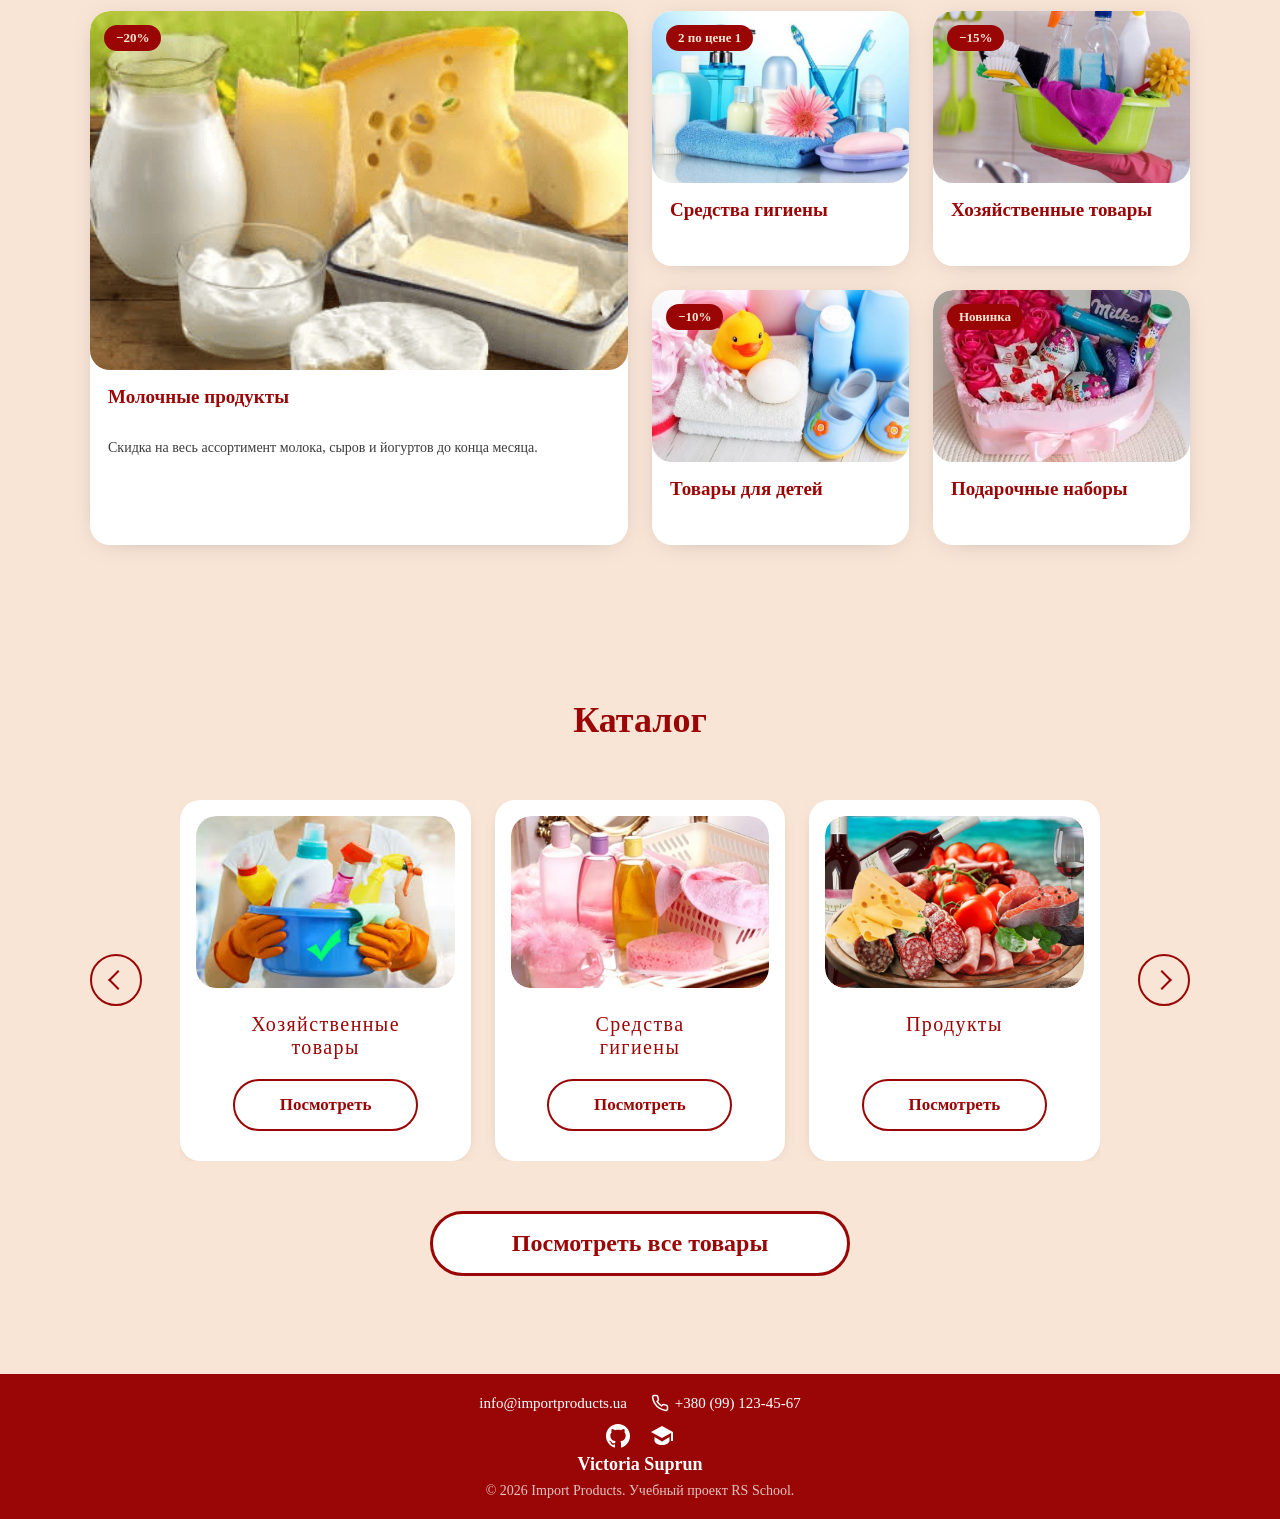
==== commit 8ca0e8a0: "feat: add slider functionality" ====
--- a/index.html
+++ b/index.html
@@ -156,7 +156,7 @@
                 </li>
             </ul>
         </section>
-        <section class="catalog" id="friends">
+        <section class="catalog" id="catalog">
             <h2 class="catalog__title">Каталог</h2>
             <div class="catalog__container">
                 <button class="catalog__arrow catalog__arrow--left" aria-label="Предыдущая категория"></button>
@@ -186,6 +186,15 @@
                                     <img class="catalog__card-img" src="img/products.jpg" alt="Продукты" width="240" height="160">
                                 </div>
                                 <h3 class="catalog__card-title">Продукты</h3>
+                                <span class="button catalog__card-btn">Посмотреть</span>
+                            </a>
+                        </li>
+                        <li class="catalog__card">
+                            <a href="./catalog/catalog.html?category=kids" class="catalog__card-link">
+                                <div class="catalog__card-img-wrapper">
+                                    <img class="catalog__card-img" src="img/promo-kids.png" alt="Товары для детей" width="240" height="160">
+                                </div>
+                                <h3 class="catalog__card-title">Товары <br> для детей</h3>
                                 <span class="button catalog__card-btn">Посмотреть</span>
                             </a>
                         </li>
@@ -244,5 +253,6 @@
     </footer>
 
     <script src="main.js"></script>
+    <script src="carousel.js"></script>
 </body>
 </html>
